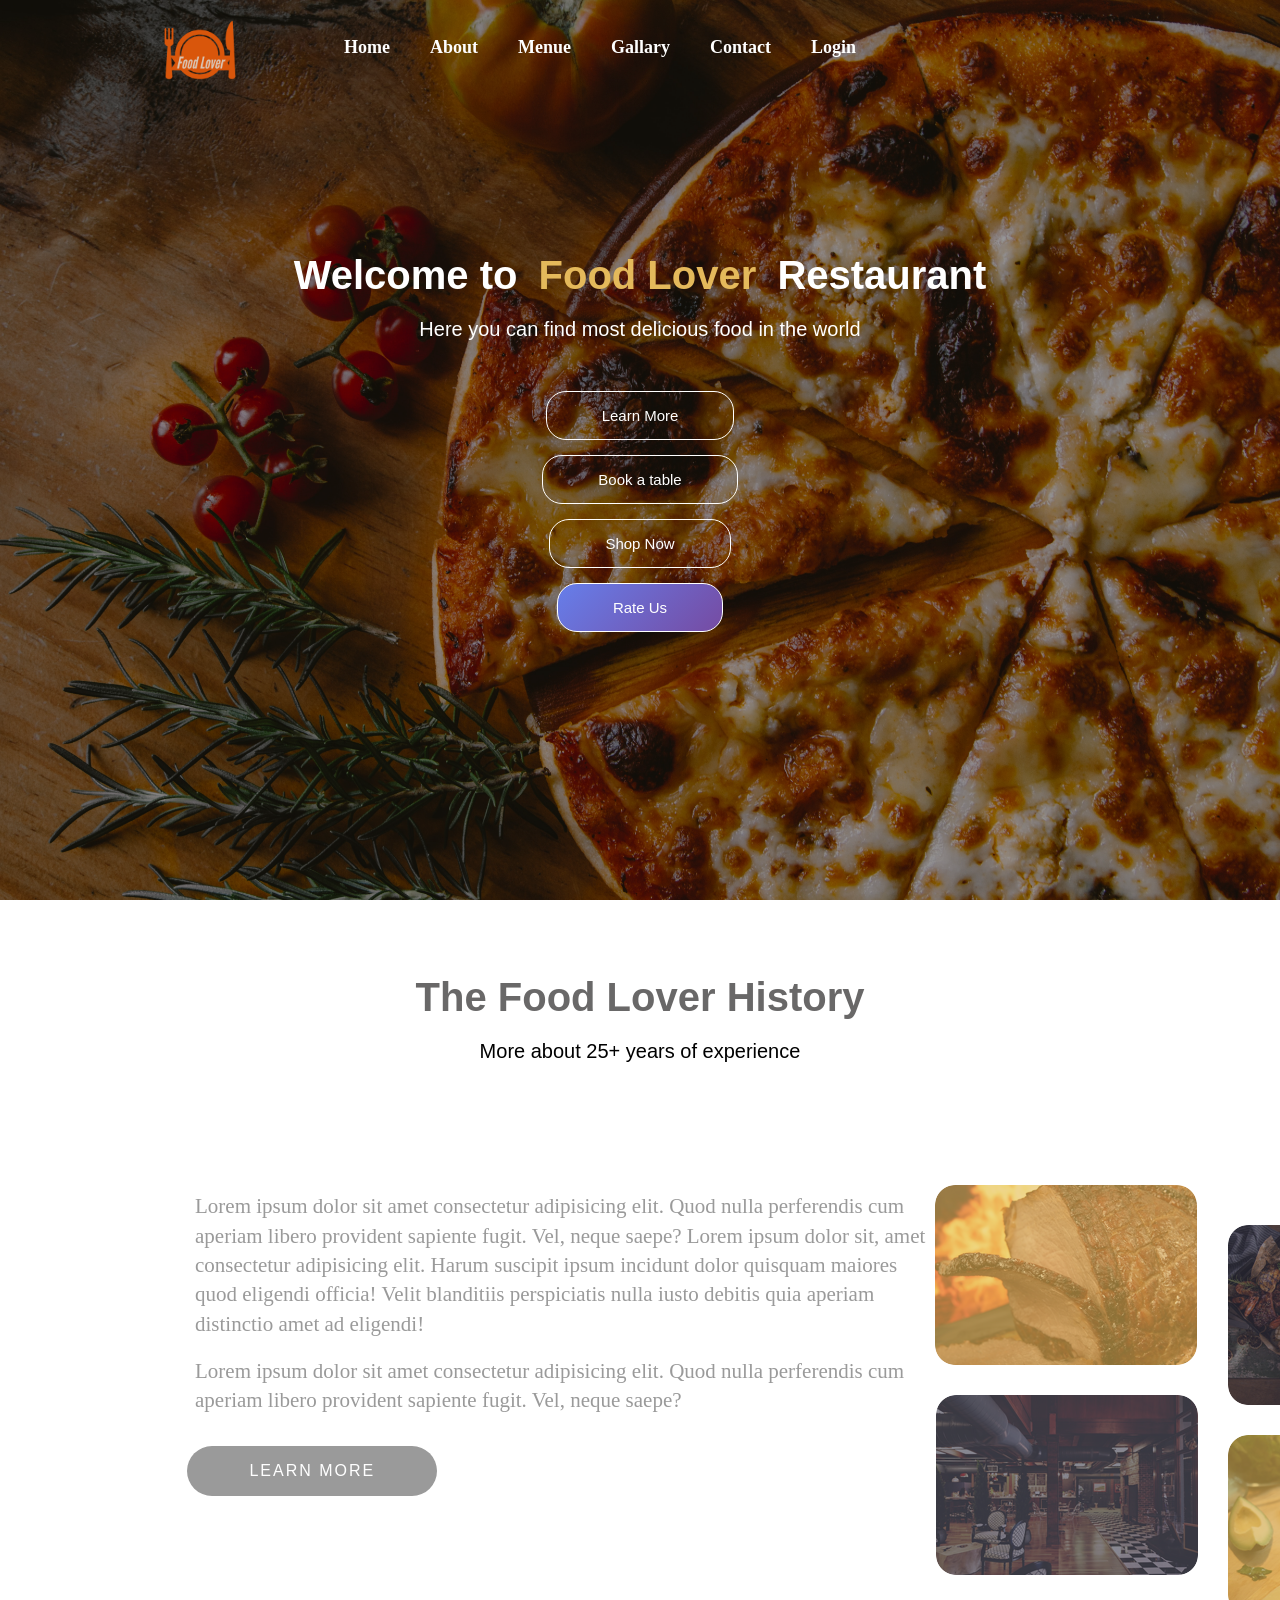
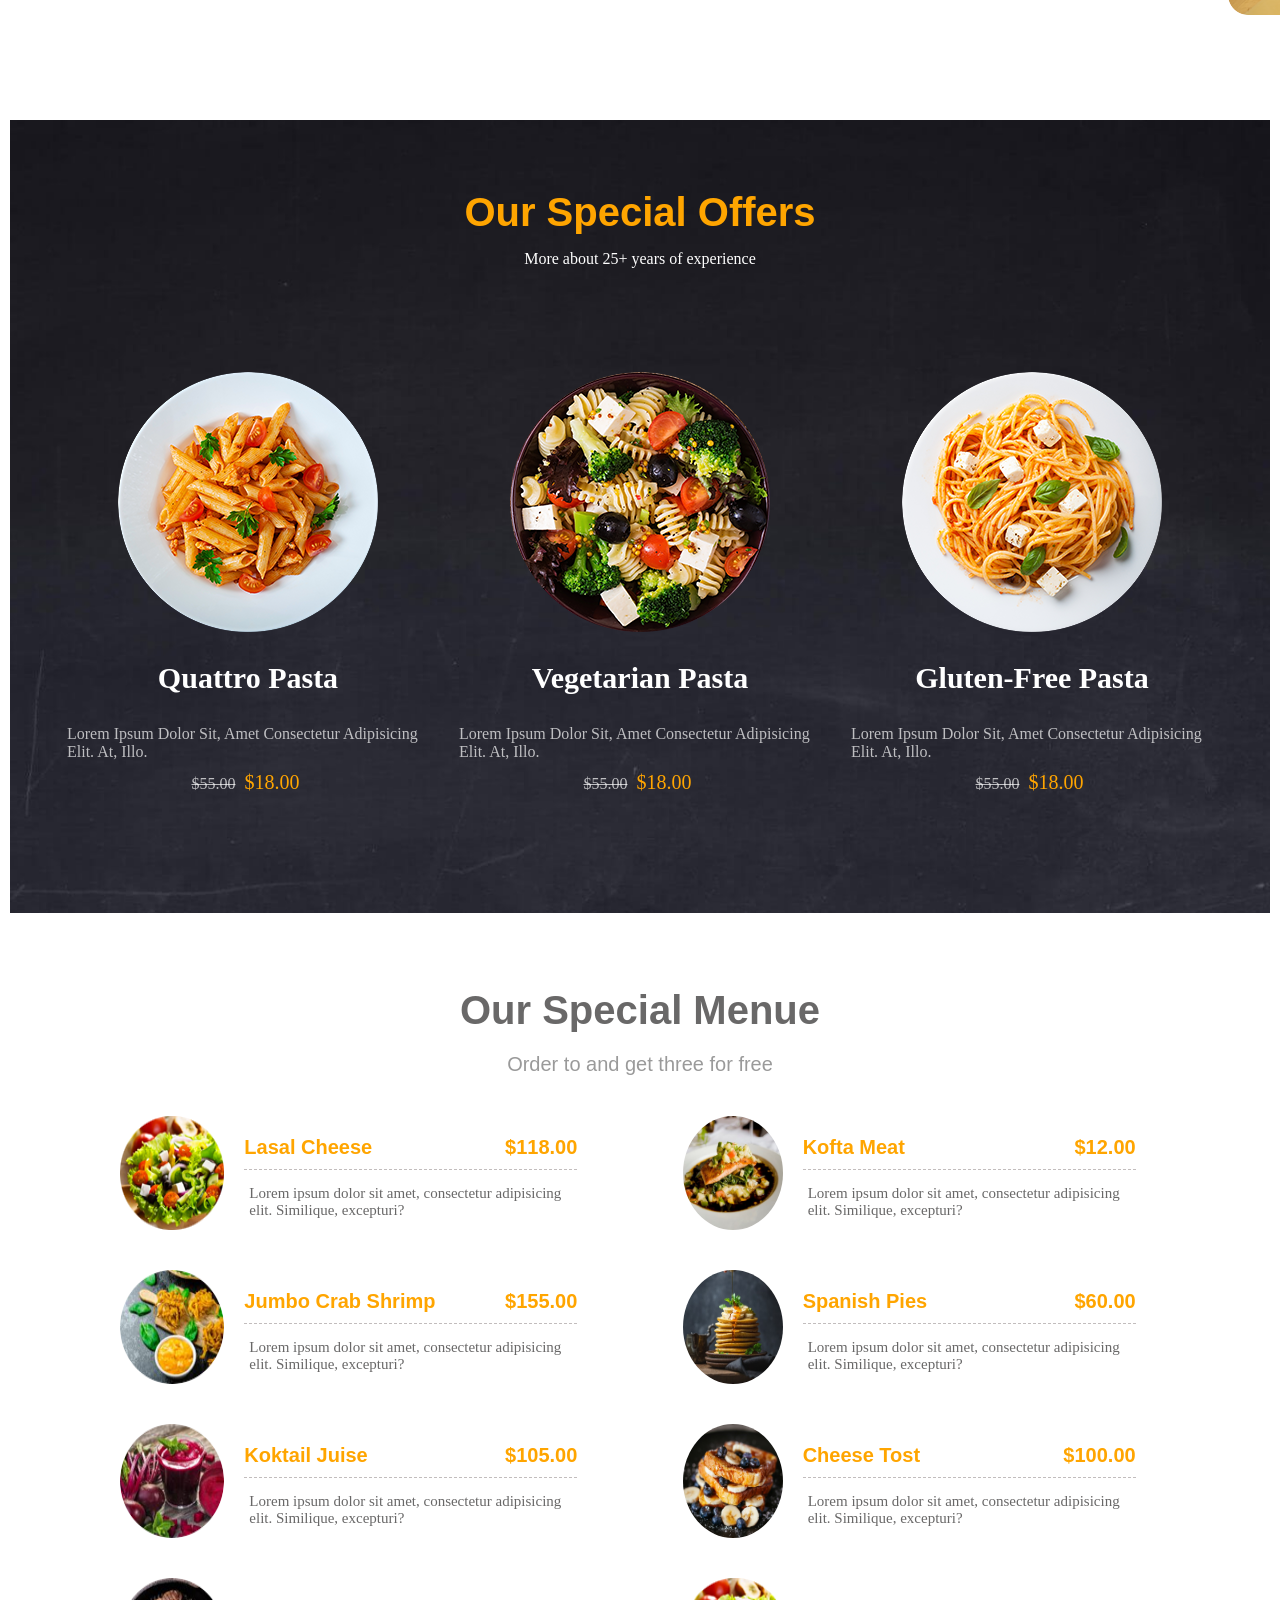
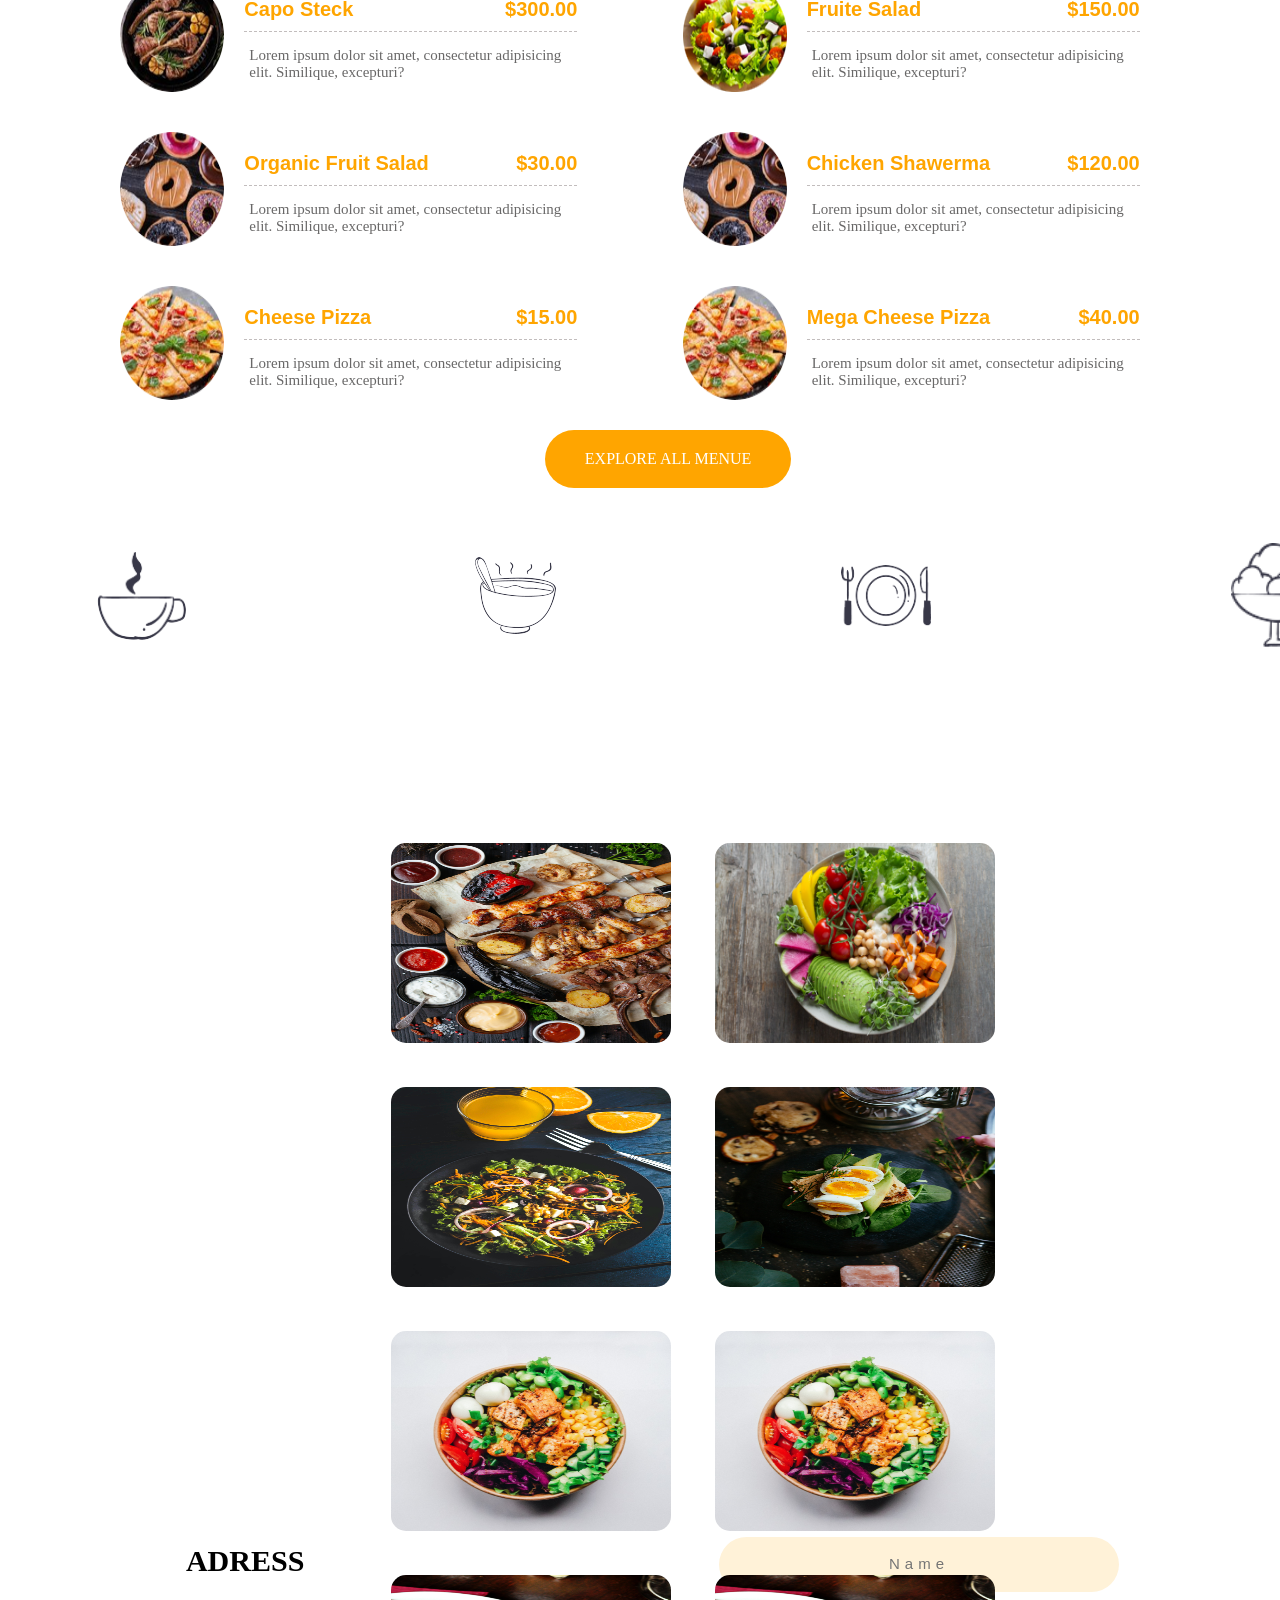
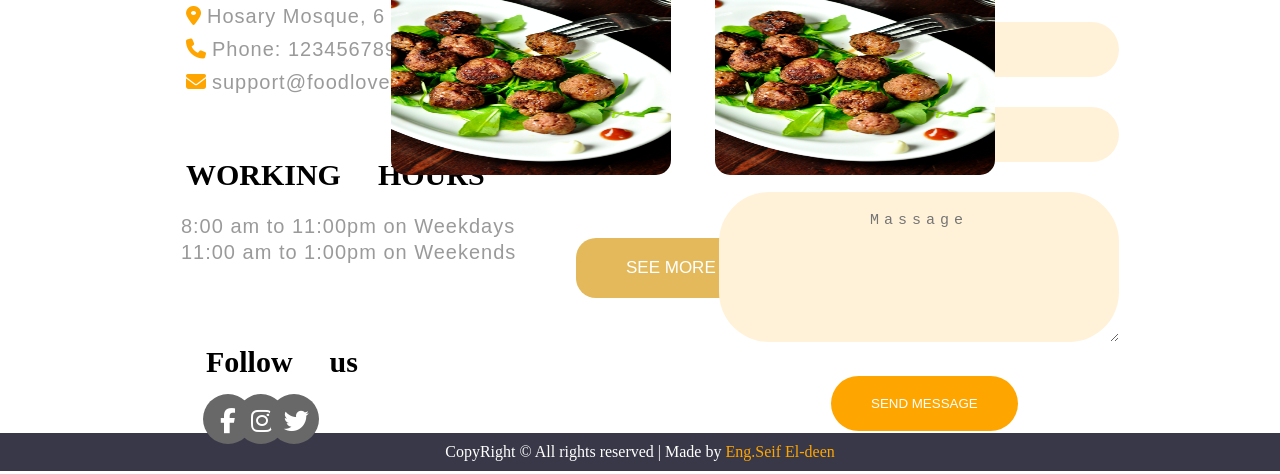
==== index.html @ 3139c22d "Add files via upload" ====
<!DOCTYPE html>
<html lang="en">

<head>
    <meta charset="UTF-8">
    <meta name="viewport" content="width=device-width, initial-scale=1.0">
    <title>Restaurant</title>
    <link rel="stylesheet" href="Css/Restaurant.css">
    <link rel="icon" href="img/restaurant logo.png">
    <link rel="stylesheet" href="https://cdnjs.cloudflare.com/ajax/libs/font-awesome/6.6.0/css/all.min.css">
</head>

<body>
    <!-- header start -->
    <header id="home">
        <div class="navbar">
            <img class="logo" src="img/logo.png" alt="">
            <div class="menu-toggle" id="menuToggle">
                <span></span>
                <span></span>
                <span></span>
            </div>
            <nav id="navMenu">
                <ul>
                    <li><a href="#home"> Home </a></li>
                    <li><a href="#about"> About </a></li>
                    <li><a href="#menue"> Menue </a></li>
                    <li><a href="#gallary"> Gallary </a></li>
                    <li><a href="#contact"> Contact </a></li>
                    <li><a href="login.html" id="loginLink">Login</a></li>
                    <li><a href="profile.html" id="profileLink" style="display: none;">Profile</a></li>
                    <li><a href="products.html" id="productsLink" style="display: none;">Products</a></li>
                    <li><a href="booking.html" id="bookingLink" style="display: none;">Booking</a></li>
                    <li><a href="#" id="logoutLink" style="display: none;">Logout</a></li>
                </ul>
            </nav>
            <div class="cart-icon-container">
                <a href="products.html#cart" class="cart-icon" id="cartLink" style="display: none;">
                    <i class="fa-solid fa-cart-shopping"></i>
                    <span class="cart-count" id="cartCount">0</span>
                </a>
            </div>
        </div>
        <div class="content">
            <h1>Welcome to <span>Food Lover </span>Restaurant</h1>
            <p>
                Here you can find most delicious food in the world
            </p>
            <a class="btn btn-prime" href="learn-more.html">Learn More</a>
            <a class="btn btn-prime" href="booking.html" style="margin-top: 15px;">Book a table</a>
            <a class="btn btn-prime" href="products.html" style="margin-top: 15px;">Shop Now</a>
            <a class="btn btn-prime rate-btn" href="learn-more.html#rate" style="margin-top: 15px;">Rate Us</a>
        </div>
    </header>
    <!-- header end -->
    <main>
        <!-- about start -->
        <section id="about">
            <div class="container">
                <div class="title">
                    <h2>The food lover history</h2>
                    <p>More about 25+ years of experience</p>
                </div>
                <!-- about end -->
                <div class="ab-content">
                    <div class="about-content">
                        <p>
                            Lorem ipsum dolor sit amet consectetur adipisicing elit.
                            Quod nulla perferendis cum aperiam libero provident
                            sapiente fugit. Vel, neque saepe?
                            Lorem ipsum dolor sit, amet consectetur adipisicing elit. Harum
                            suscipit ipsum incidunt dolor quisquam maiores quod eligendi officia!
                            Velit blanditiis perspiciatis nulla iusto debitis quia aperiam distinctio
                            amet ad eligendi!
                        </p>
                        <br>
                        <p>
                            Lorem ipsum dolor sit amet consectetur adipisicing elit.
                            Quod nulla perferendis cum aperiam libero provident
                            sapiente fugit. Vel, neque saepe?
                        </p>
                        <a href="learn-more.html">LEARN MORE</a>
                    </div>
                    <img src="img/about_img.png" alt="">
                </div>
            </div>
        </section>
        <!-- about end -->
        <!-- offer start -->
        <section id="offer">
            <div class="container">
                <div class="title">
                    <h2>Our special offers</h2>
                    <p>More about 25+ years of experience</p>
                </div>
                <div class="offers">
                    <div class="card">
                        <div class="offer">
                            <img src="img/offer1.png" alt="">
                        </div>
                        <h3>Quattro pasta</h3>
                        <p>Lorem ipsum dolor sit, amet consectetur
                            adipisicing elit. At, illo.
                        </p>
                        <p><del>$55.00</del> <span class="off-price">$18.00</span></p>
                    </div>

                    <div class="card">
                        <div class="offer">
                            <img src="img/offer2.png" alt="">
                        </div>
                        <h3>Vegetarian pasta</h3>
                        <p>Lorem ipsum dolor sit, amet consectetur
                            adipisicing elit. At, illo.
                        </p>
                        <p><del>$55.00</del> <span class="off-price">$18.00</span></p>
                    </div>
                    <div class="card">
                        <div class="offer">
                            <img src="img/offer3.png" alt="">
                        </div>
                        <h3>Gluten-free pasta</h3>
                        <p>Lorem ipsum dolor sit, amet consectetur
                            adipisicing elit. At, illo.
                        </p>
                        <p><del>$55.00</del> <span class="off-price">$18.00</span></p>
                    </div>
                </div>
            </div>
        </section>
        <!-- offer end -->
        <!-- menue start  -->
        <section id="menue">
            <div class="container">
                <div class="title">
                    <h2>Our special menue</h2>
                    <p>Order to and get three for free</p>
                </div>
                <div class="items">
                    <div class="r-items">
                        <div class="item">
                            <img src="img/food1.png" alt="">
                            <div>
                                <h3>Lasal cheese <span>$118.00</span></h3>
                                <p>Lorem ipsum dolor sit amet, consectetur
                                    adipisicing elit. Similique, excepturi?
                                </p>
                            </div>
                        </div>
                        <div class="item">
                            <img src="img/food2.png" alt="">
                            <div>
                                <h3>Jumbo crab shrimp <span>$155.00</span></h3>
                                <p>Lorem ipsum dolor sit amet, consectetur
                                    adipisicing elit. Similique, excepturi?
                                </p>
                            </div>
                        </div>
                        <div class="item">
                            <img src="img/food3.png" alt="">
                            <div>
                                <h3>Koktail juise <span>$105.00</span></h3>
                                <p>Lorem ipsum dolor sit amet, consectetur
                                    adipisicing elit. Similique, excepturi?
                                </p>
                            </div>
                        </div>
                        <div class="item">
                            <img src="img/food4.png" alt="">
                            <div>
                                <h3>Capo Steck <span>$300.00</span></h3>
                                <p>Lorem ipsum dolor sit amet, consectetur
                                    adipisicing elit. Similique, excepturi?
                                </p>
                            </div>
                        </div>
                        <div class="item">
                            <img src="img/food5.png" alt="">
                            <div>
                                <h3>Organic fruit salad <span>$30.00</span></h3>
                                <p>Lorem ipsum dolor sit amet, consectetur
                                    adipisicing elit. Similique, excepturi?
                                </p>
                            </div>
                        </div>
                        <div class="item">
                            <img src="img/food6.png" alt="">
                            <div>
                                <h3>Cheese pizza <span>$15.00</span></h3>
                                <p>Lorem ipsum dolor sit amet, consectetur
                                    adipisicing elit. Similique, excepturi?
                                </p>
                            </div>
                        </div>
                    </div>
                    <div class="l-items">
                        <div class="item">
                            <img src="img/food7.jpeg" alt="" style="width: 100px; border-radius: 100%;">
                            <div>
                                <h3>Kofta Meat <span>$12.00</span></h3>
                                <p>Lorem ipsum dolor sit amet, consectetur
                                    adipisicing elit. Similique, excepturi?
                                </p>
                            </div>
                        </div>
                        <div class="item">
                            <img src="img/food8.jpeg" alt="" style="width: 100px; border-radius: 100%;">
                            <div>
                                <h3>Spanish pies <span>$60.00</span></h3>
                                <p>Lorem ipsum dolor sit amet, consectetur
                                    adipisicing elit. Similique, excepturi?
                                </p>
                            </div>
                        </div>
                        <div class="item">
                            <img src="img/food9.jpeg" alt="" style="width: 100px; border-radius: 100%;">
                            <div>
                                <h3>Cheese tost <span>$100.00</span></h3>
                                <p>Lorem ipsum dolor sit amet, consectetur
                                    adipisicing elit. Similique, excepturi?
                                </p>
                            </div>
                        </div>
                        <div class="item">
                            <img src="img/food1.png" alt="">
                            <div>
                                <h3>Fruite salad <span>$150.00</span></h3>
                                <p>Lorem ipsum dolor sit amet, consectetur
                                    adipisicing elit. Similique, excepturi?
                                </p>
                            </div>
                        </div>
                        <div class="item">
                            <img src="img/food5.png" alt="">
                            <div>
                                <h3>Chicken shawerma <span>$120.00</span></h3>
                                <p>Lorem ipsum dolor sit amet, consectetur
                                    adipisicing elit. Similique, excepturi?
                                </p>
                            </div>
                        </div>
                        <div class="item">
                            <img src="img/food6.png" alt="">
                            <div>
                                <h3>Mega Cheese pizza <span>$40.00</span></h3>
                                <p>Lorem ipsum dolor sit amet, consectetur
                                    adipisicing elit. Similique, excepturi?
                                </p>
                            </div>
                        </div>
                    </div>
                </div>
                <a href="#">EXPLORE ALL MENUE</a>
            </div>
        </section>
        <!-- menue end  -->
        <!-- day time start  -->
        <section id="day-time">
            <div class="contain">
                <div class="items">
                    <div class="item">
                        <img src="img/breckfastIcon.png" alt="">
                        <div class="title">
                            <h3>Breakfast</h3>
                            <p>4:00 am to 7:00 pm</p>
                        </div>
                    </div>
                    <div class="item">
                        <img src="img/lunchIcon.png" alt="">
                        <div class="title">
                            <h3>Lunch</h3>
                            <p>8:00 am to 10:00 pm</p>
                        </div>
                    </div>
                    <div class="item">
                        <img src="img/dinnerIcon.png" alt="">
                        <div class="title">
                            <h3>Dinner</h3>
                            <p>9:00 pm to 1:00 am</p>
                        </div>
                    </div>
                    <div class="item">
                        <img src="img/dessertIcon.png" alt="">
                        <div class="title">
                            <h3>Dessert</h3>
                            <p>All day</p>
                        </div>
                    </div>
                </div>
            </div>
        </section>
        <!-- day time end  -->
        <!-- Gallary start -->
        <section id="gallary">
            <div class="g-content">
                <div class="title">
                    <h2>Our food gallary</h2>
                </div>
                <div class="g-imgs">
                    <img src="img/gallery1.jpeg" alt="">
                    <img src="img/gallery2.jpeg" alt="">
                    <img src="img/gallery3.jpeg" alt="">
                    <img src="img/gallery4.jpeg" alt="">
                    <img src="img/gallery5.jpeg" alt="">
                    <img src="img/gallery5.jpeg" alt="">
                    <img src="img/gallery6.jpeg" alt="">
                    <img src="img/gallery6.jpeg" alt="">
                </div>
            </div>
            <button>SEE MORE</button>
        </section>
        <!-- Gallary end -->
        <!-- contact start  -->
        <section id="contact">
            <div class="con-content">
                <div class="r-inf">
                    <div class="address">
                        <h2>ADRESS</h2>
                        <p><i class="fa-solid fa-location-dot"></i>Hosary Mosque, 6 October, Egypt </p>
                        <p><i class="fa-solid fa-phone"></i>Phone: 123456789</p>
                        <p><i class="fa-solid fa-envelope"></i>support@foodlover.com</p>
                    </div>
                    <div class="working-hou">
                        <h2>WORKING HOURS</h2>
                        <P>8:00 am to 11:00pm on Weekdays</P>
                        <P>11:00 am to 1:00pm on Weekends</P>
                    </div>
                    <div class="follow">
                        <!-- links -->
                        <div class="fol-us">
                            <h2>Follow us</h2>
                        </div>
                        <div class="move-lin">
                            <a href="#"><i class="fa-brands fa-facebook-f"></i></a>
                            <a href="#"><i class="fa-brands fa-instagram"></i></a>
                            <a href="#"><i class="fa-brands fa-twitter"></i></a>
                        </div>
                    </div>
                </div>
                <div class="l-inf">
                    <form action="">
                        <div class="name">
                            <input type="text" name="" id="name" placeholder="Name">
                        </div>
                        <div class="adress">
                            <input type="text" name="" id="adress" placeholder="Adress">
                        </div>
                        <div class="supj">
                            <input type="text" name="" id="supj" placeholder="Subject">
                        </div>
                        <div class="message">
                            <textarea name="" id="message" placeholder="Massage" style="height: 150px;"></textarea>
                        </div>
                        <div class="btn">
                            <button>SEND MESSAGE</button>
                        </div>
                    </form>
                </div>
            </div>
        </section>
        <!-- contact end  -->
    </main>
    <!-- footer  -->
    <footer>
        <p>CopyRight &copy; All rights reserved | Made by
            <a href="#">Eng.Seif El-deen</a>
        </p>
    </footer>
    <script src="js/app.js"></script>
    <script>
        // Update auth links based on login status
        document.addEventListener('DOMContentLoaded', function() {
            const currentUser = getCurrentUser();
            const loginLink = document.getElementById('loginLink');
            const profileLink = document.getElementById('profileLink');
            const productsLink = document.getElementById('productsLink');
            const bookingLink = document.getElementById('bookingLink');
            const logoutLink = document.getElementById('logoutLink');
            const cartLink = document.getElementById('cartLink');

            if (currentUser) {
                if (loginLink) loginLink.style.display = 'none';
                if (profileLink) profileLink.style.display = 'block';
                if (productsLink) productsLink.style.display = 'block';
                if (bookingLink) bookingLink.style.display = 'block';
                if (logoutLink) {
                    logoutLink.style.display = 'block';
                    logoutLink.addEventListener('click', function(e) {
                        e.preventDefault();
                        logout();
                    });
                }
                if (cartLink) cartLink.style.display = 'block';
            } else {
                if (loginLink) loginLink.style.display = 'block';
                if (profileLink) profileLink.style.display = 'none';
                if (productsLink) productsLink.style.display = 'none';
                if (bookingLink) bookingLink.style.display = 'none';
                if (logoutLink) logoutLink.style.display = 'none';
                if (cartLink) cartLink.style.display = 'none';
            }
        });
    </script>
</body>

</html>
---- Css/Restaurant.css ----
* {
    padding: 0;
    margin: 0;
    box-sizing: border-box;
}

html {
    scroll-behavior: smooth;
}

/* header  */

header {
    height: 100vh;
    position: relative;
    background-image: url(../img/home_bg.jpeg);
    background-position: center center;
    background-size: cover;
    background-repeat: no-repeat;
}

header * {
    z-index: 2;
}

header::before {
    content: "";
    position: absolute;
    top: 0;
    left: 0;
    height: 100%;
    width: 100%;
    background-color: black;
    opacity: 0.4;
}

header .navbar img {
    width: 100px;
    transition: 1s;
    animation: animate 2s ease-in-out;
    animation-direction: alternate;
    cursor: pointer;
}

@keyframes animate {
    50% {
        transform: scale(2) rotateY(360deg);
    }

    100% {
        transform: scale(1) rotate(0deg);
    }
}

header .navbar {
    display: flex;
    justify-content: space-between;
    align-items: center;
    /* padding: 15px 10px; */
}

ul {
    list-style: none;
}

header .navbar ul li a {
    text-decoration: none;
    padding-bottom: 5px;
    font-weight: 600;
    color: white;
}

.navbar {
    /* background-color: red; */
    margin: 0px 150px;
}

header .navbar {
    position: relative;
}

header .navbar ul {
    display: flex;
    align-items: center;
}

header .navbar ul li {
    justify-content: space-between;
    padding: 10px 20px;
    font-size: 18px;
    position: relative;
    transition: all 0.3s ease;
}

header .navbar ul li a {
    position: relative;
    display: inline-block;
    transition: all 0.3s ease;
}

header .navbar ul li a::after {
    content: '';
    position: absolute;
    bottom: -5px;
    left: 0;
    width: 0;
    height: 2px;
    background-color: orange;
    transition: width 0.3s ease;
}

header .navbar ul li:hover a::after {
    width: 100%;
}

header .navbar ul li:hover {
    border-bottom: none;
}

header .navbar ul li a.active {
    color: orange;
}

header .navbar ul li a.active::after {
    width: 100%;
}

.cart-icon-container {
    position: relative;
    margin-right: 20px;
}

.cart-icon {
    position: relative;
    color: white;
    font-size: 24px;
    text-decoration: none;
    display: flex;
    align-items: center;
    justify-content: center;
}

.cart-count {
    position: absolute;
    top: -8px;
    right: -8px;
    background: orange;
    color: white;
    border-radius: 50%;
    width: 20px;
    height: 20px;
    display: flex;
    align-items: center;
    justify-content: center;
    font-size: 12px;
    font-weight: bold;
}

.content {
    font-family: sans-serif;
    display: flex;
    flex-direction: column;
    justify-content: center;
    align-items: center;
    height: 75vh;
    position: relative;
    /* background-color: green; */
}

.banner-text {
    position: absolute;
    top: 20%;
    left: 50%;
    transform: translateX(-50%);
    z-index: 10;
    text-align: center;
    width: 100%;
}

.banner-text h1 {
    font-size: 48px;
    color: white;
    text-shadow: 2px 2px 8px rgba(0, 0, 0, 0.7);
    font-weight: bold;
    margin: 0;
    animation: fadeInDown 1s ease;
}

@keyframes fadeInDown {
    from {
        opacity: 0;
        transform: translate(-50%, -20px);
    }
    to {
        opacity: 1;
        transform: translate(-50%, 0);
    }
}

.rate-btn {
    background: linear-gradient(135deg, #667eea 0%, #764ba2 100%) !important;
}

.rate-btn-banner {
    background: linear-gradient(135deg, #667eea 0%, #764ba2 100%) !important;
    display: inline-flex;
    align-items: center;
    gap: 10px;
    margin-top: 0;
}

.rate-btn-banner i {
    font-size: 18px;
}

.content * {
    padding: 10px;
}

.content h1 {
    font-size: 40px;
    color: white;
}

.content p {
    font-size: 20px;
    color: white;
}

.content a {
    margin-top: 40px;
    text-decoration: none;
    font-size: 15px;
    font-family: Arial, Helvetica, sans-serif;
    padding: 15px 55px;
    color: white;
    border: 1px white solid;
    border-radius: 20px;
    transition: 0.5s;
}

.content a:hover {
    background-color: orange;
    border: none;
    font-weight: 200;
    letter-spacing: 5px;
}

.content span {
    color: #e4b95b;
}

/* about */

main #about {
    height: 80vh;
}

main #about,
main #menue,
main #day-time {
    margin: 50px 20px;
    padding: 25px;
    /* background-color: red; */
}

main #about .container .title {
    display: flex;
    flex-direction: column;
    justify-content: center;
    align-items: center;
}

main #about .container .title h2,
main #menue .container .title h2 {
    font-size: 40px;
    font-family: Arial, Helvetica, sans-serif;
    margin-bottom: 20px;
    text-transform: capitalize;
    color: #696868;
}

main #about .container .title p,
main #menue .container .title p {
    font-size: 20px;
    font-family: sans-serif;
    margin-bottom: 10px;
}

main #about .ab-content p {
    line-height: 1.4;
    color: #9a9a9a;
}

main #about .ab-content {
    display: flex;
    justify-content: space-between;
    align-items: center;
    height: 100%;
}

main #about .about-content p {
    font-size: 21px;
    margin-left: 150px;
    width: 740px;
}

main #about .ab-content img {
    margin-top: 7rem;
    margin-right: 10%;
}

main #about .ab-content a {
    display: inline-block;
    margin-left: 16%;
    margin-top: 30px;
    padding: 16px 62px;
    /* border: 1px red solid; */
    border-radius: 50px;
    text-decoration: none;
    background-color: #9a9a9a;
    color: white;
    font-family: Arial, Helvetica, sans-serif;
    transition: 0.5s;
    letter-spacing: 2px;

}

main #about .ab-content a:hover {
    background-color: #e4b95b;
    transform: scale(1.1);
    /* color: black; */
}

/* menue  */

main #offer {
    margin: 10px;
    padding: 10px;
    /* height: 80vh; */
    /* background-color: red; */
    background-image: url(../img/offer-background.jpg);
    background-position: center center;
    background-size: cover;
    background-repeat: no-repeat;
}

main .container .title {
    display: flex;
    flex-direction: column;
    justify-content: center;
    align-items: center;
}

main #offer h2 {
    font-size: 40px;
    font-family: sans-serif;
    margin: 60px 0px 15px;
    color: orange;
    text-transform: capitalize;
}

main #offer .container .title p {
    color: white;
}

main #offer .container .offers {
    margin: 4em 2em;
    display: flex;
    justify-content: center;
    align-items: center;
}

main #offer .container .offers .card {
    display: flex;
    flex-direction: column;
    justify-content: center;
    align-items: center;
    margin: 30px 0px;
    padding: 10px;
}

main #offer .container .offers .card h3 {
    font-size: 30px;
    color: white;
    padding: 15px;
    margin: 10px 0px 10px;
    text-transform: capitalize;
}

main #offer .container .offers .card p {
    color: rgba(255, 255, 255, 0.699);
    padding: 5px;
    font-weight: 100;
    text-transform: capitalize;
    /* width: 450px; */
}

main #offer .container .offers .card p span {
    color: orange;
    font-weight: 500;
    padding: 5px;
    font-size: 20px;
}

main #offer .container .offers .card img {
    transition: 0.8s ease-in-out;
    cursor: pointer;
}

main #offer .container .offers .card .offer:hover img {
    transform: rotateY(360deg) scale(1.2);

}

main #offer .container .offers .card:hover h3 {
    color: orange;
}

/* menue  */

main #menue {
    height: 120vh;
}

main #menue .container .title p {
    color: #9a9a9a;
}

main #menue .container .items {
    display: flex;
    justify-content: space-evenly;
    align-items: center;
}

main #menue .container .items .item {
    display: flex;
    padding: 10px;
    margin: 20px 0px;
}

main #menue .container .items .item div {
    padding: 10px;
    margin: 10px;
}

main #menue .container .items .item div h3 {
    display: flex;
    justify-content: space-between;
    font-size: 20px;
    text-transform: capitalize;
    font-family: sans-serif;
    color: orange;
    border-bottom: 1px #c2bdbd dashed;
    padding: 0px 0px 10px;
}

main #menue .container .items .item div p {
    color: #696868;
    font-weight: 300;
    font-size: 15px;
    padding: 5px;
    margin: 10px 0px;
    width: 333px;
    height: 20px;
}

main #menue .container a,
main #contact .con-content .l-inf button {
    display: inline-block;
    margin-left: 42%;
    padding: 20px 40px;
    border-radius: 50px;
    background-color: orange;
    color: white;
    border: none;
    transition: 0.6s;
    text-decoration: none;
}

main #menue .container a:hover,
main #gallary button:hover {
    background-color: transparent;
    border: 1px orange solid;
    color: orange;
}

/* day time  */

main #day-time {
    height: 20vh;
    background: url(../img/daytime_bg.jpeg) center center/cover fixed;
    margin-bottom: 0px;
    margin-left: 0px;
    margin-right: 0px;

}

main .contain .items {
    display: flex;
    justify-content: center;
    align-items: center;
    padding: 0px 30px;
    /* margin: 30px; */
}

main .contain .items .item img {
    width: 100px;
    padding: 5px;
    margin: 0px 30px;
}

main .contain .items .item {
    display: flex;
    flex-direction: row-reverse;
    justify-content: center;
    align-items: center;
    padding: 10px 30px;
    margin: 10px 30px;
}

main .contain .items .item h3 {
    color: white;
    font-size: 30px;
    /* padding: 10px; */
    margin: 10px 0px;
    font-family: sans-serif;
}


main .contain .items .item .title {
    display: flex;
    flex-direction: column;
    justify-content: center;
    align-items: center;
}

main .contain .items .item .title p {
    color: white;
    font-size: 18px;
}

/* gallary  */

main #gallary {
    height: 80vh;
    background: url(../img/offer-background.jpg) center center/cover fixed;
}

main #gallary .g-content .g-imgs {
    padding: 30px;
    margin: 30px;
    width: 100%;
}

main #gallary .g-content {
    display: flex;
    /* flex-direction: column; */
    /* justify-content: center; */
    align-items: center;
    padding-bottom: 0;
}

main #gallary .g-content .g-imgs img {
    width: 280px;
    height: 200px;
    border-radius: 15px;
    margin: 20px;
    columns: 1;
    animation: animation-1 3s ease-in-out infinite;
    animation-direction: alternate;
}

main #gallary .g-content .title h2 {
    padding: 20px;
    margin: 40px;
    color: white;
    font-size: 40px;
    font-family: 'Franklin Gothic Medium', 'Arial Narrow', Arial, sans-serif;
    text-align: center;
    /* letter-spacing: 10px; */
    text-transform: capitalize;
    animation: animation 3s ease-in-out infinite;
    animation-direction: alternate;
}

@keyframes animation {
    0% {
        letter-spacing: 0px;
        transform: scale(1);
        color: orange;
    }

    50% {
        color: yellow;
    }

    to {
        letter-spacing: 15px;
        transform: scale(1.3);
        color: #e4b95b;
    }
}

@keyframes animation-1 {
    from {
        opacity: 0.2;
    }

    to {
        opacity: 1;
    }
}

main .g-content {
    padding: 10vh 0px;
}

main #gallary button {
    padding: 20px 50px;
    border: none;
    font-size: 17px;
    background-color: #e4b95b;
    margin: -50px 0px 0px 45%;
    border-radius: 20px;
    color: white;
    font-family: 'Segoe UI', Tahoma, Geneva, Verdana, sans-serif;
    transition: 0.7s ease-out;
    cursor: pointer;
}

/* contact  */

main #contact {
    height: 60vh;
}

main #contact .con-content {
    margin: 100px 0px;
    display: flex;
    justify-content: space-evenly;
    align-items: center;
}

main #contact .con-content .address h2,
main #contact .con-content .working-hou h2,
main #contact .con-content .fol-us h2 {
    font-size: 30px;
    font-family: emoji;
    padding: 20px;
    margin: 10px 0px 0px 5px;
}

main #contact .con-content .address p,
main #contact .con-content .working-hou p {
    font-size: 20px;
    font-weight: 300;
    font-family: Arial, Helvetica, sans-serif;
    letter-spacing: 1px;
    padding: 3px 0px 0px 20px;
    color: #9a9a9a;
}

main #contact .con-content .follow a {
    margin: 0px 10px;
}

main #contact .con-content .follow a:hover i {
    background-color: orange;
    color: #696868;
}

main #contact .con-content .follow a i {
    color: white;
    font-size: 25px;
    text-align: center;
    /* align-items: center; */
    padding: 15px;
    background-color: #696868;
    border-radius: 50px;
    width: 50px;
    height: 50px;
    transition: 0.3s;
    margin: -38px -20px 0px -21px;
    transition: 0.4s;
}

main #contact .con-content .follow a i:hover {
    transform: scale(1.3);
}

main #contact .con-content .follow .move-lin {
    margin: -13px 0px 0px 43px;
}

main #contact .con-content .r-inf div,
main #contact .con-content .l-inf div {
    padding: 10px;
    margin: 10px;
}

main #contact .con-content .l-inf div input,
main #contact .con-content .l-inf div textarea {
    width: 400px;
    padding: 20px;
    background-color: rgb(255, 242, 216);
    border: none;
    border-radius: 50px;
    outline: none;
    transition: 0.5s;
}

main #contact .con-content .l-inf div input::placeholder,
main #contact .con-content .l-inf div textarea::placeholder {
    text-align: center;
    font-size: 15px;
    letter-spacing: 5px;
}

main #contact .con-content .l-inf div input:focus {
    background-color: transparent;
    border: 1px orange solid;
}

main #contact .con-content .l-inf button {
    margin-left: 28%;
}


main #contact .con-content .l-inf button:hover {
    transform: scale(1.3);
    border-color: transparent;
    background-color: transparent;
    border-bottom: 2px orange solid;
    color: orange;
    cursor: pointer;
}

main #contact .con-content .address i {
    padding: 5px;
    color: orange
}

footer {
    background-color: #383848;
    text-align: center;
    padding: 10px;
    color: white;
}

footer a {
    text-decoration: none;
    color: orange;
}

/* Hamburger Menu */
.menu-toggle {
    display: none;
    flex-direction: column;
    cursor: pointer;
    padding: 5px;
    z-index: 1000;
}

.menu-toggle span {
    width: 25px;
    height: 3px;
    background-color: white;
    margin: 3px 0;
    transition: 0.3s;
    border-radius: 3px;
}

.menu-toggle.active span:nth-child(1) {
    transform: rotate(-45deg) translate(-5px, 6px);
}

.menu-toggle.active span:nth-child(2) {
    opacity: 0;
}

.menu-toggle.active span:nth-child(3) {
    transform: rotate(45deg) translate(-5px, -6px);
}

/* Responsive Design */

/* Tablet and below (1024px and below) */
@media (max-width: 1024px) {
    .navbar {
        margin: 0px 50px;
    }

    main #about .about-content p {
        margin-left: 50px;
        width: 90%;
    }

    main #about .ab-content img {
        margin-right: 5%;
        width: 300px;
    }

    main #menue .container .items {
        flex-direction: column;
    }

    main #menue .container .items .r-items,
    main #menue .container .items .l-items {
        width: 100%;
    }

    main #menue .container a {
        margin-left: 35%;
    }

    main #contact .con-content {
        flex-direction: column;
        gap: 40px;
    }

    main #contact .con-content .l-inf div input,
    main #contact .con-content .l-inf div textarea {
        width: 100%;
        max-width: 500px;
    }

    main #contact .con-content .l-inf button {
        margin-left: 20%;
    }
}

/* Tablet (768px to 1024px) */
@media (max-width: 1024px) and (min-width: 768px) {
    header .navbar ul li {
        padding: 10px 15px;
        font-size: 16px;
    }

    .content h1 {
        font-size: 35px;
    }

    .content p {
        font-size: 18px;
    }

    main #about .ab-content {
        flex-direction: column;
        align-items: center;
        gap: 30px;
    }

    main #about .ab-content img {
        margin-top: 0;
        margin-right: 0;
    }

    main #about .about-content p {
        margin-left: 0;
        width: 90%;
        text-align: center;
    }

    main #about .ab-content a {
        margin-left: 0;
        display: block;
        text-align: center;
        width: fit-content;
        margin: 30px auto;
    }

    main #offer .container .offers {
        flex-wrap: wrap;
    }

    main #gallary .g-content .g-imgs {
        display: grid;
        grid-template-columns: repeat(3, 1fr);
        gap: 15px;
    }

    main #gallary .g-content .g-imgs img {
        width: 100%;
        height: auto;
        margin: 0;
    }

    main #gallary button {
        margin-left: 40%;
    }
}

/* Mobile (768px and below) */
@media (max-width: 768px) {
    /* Header and Navbar */
    .navbar {
        margin: 0px 20px;
        padding: 10px 0;
    }

    .menu-toggle {
        display: flex;
    }

    header .navbar nav {
        position: fixed;
        top: 0;
        right: -100%;
        width: 70%;
        height: 100vh;
        background-color: rgba(0, 0, 0, 0.95);
        transition: right 0.3s ease;
        z-index: 999;
        padding-top: 80px;
    }

    header .navbar nav.active {
        right: 0;
    }

    header .navbar ul {
        flex-direction: column;
        align-items: center;
        gap: 20px;
    }

    header .navbar ul li {
        padding: 15px 0;
        width: 100%;
        text-align: center;
    }

    header .navbar ul li:hover {
        border-bottom: none;
        background-color: rgba(255, 165, 0, 0.2);
    }

    header .navbar ul li a::after {
        display: none;
    }

    header .navbar img {
        width: 80px;
    }

    /* Header Content */
    header {
        background-size: cover;
        height: 100vh;
    }

    .content {
        padding: 20px;
        text-align: center;
    }

    .content h1 {
        font-size: 28px;
        line-height: 1.3;
    }

    .content p {
        font-size: 16px;
    }

    .content a {
        padding: 12px 40px;
        font-size: 14px;
    }

    /* About Section */
    main #about {
        height: auto;
        padding: 40px 20px;
    }

    main #about .container .title h2,
    main #menue .container .title h2 {
        font-size: 30px;
        text-align: center;
    }

    main #about .container .title p,
    main #menue .container .title p {
        font-size: 16px;
        text-align: center;
    }

    main #about .ab-content {
        flex-direction: column;
        align-items: center;
        gap: 30px;
    }

    main #about .ab-content img {
        width: 100%;
        max-width: 400px;
        margin-top: 0;
        margin-right: 0;
    }

    main #about .about-content p {
        margin-left: 0;
        width: 100%;
        font-size: 16px;
        text-align: center;
    }

    main #about .ab-content a {
        margin-left: 0;
        display: block;
        text-align: center;
        width: fit-content;
        margin: 30px auto;
        padding: 14px 50px;
    }

    /* Offer Section */
    main #offer {
        padding: 40px 20px;
    }

    main #offer h2 {
        font-size: 30px;
    }

    main #offer .container .offers {
        flex-direction: column;
        margin: 2em 0;
    }

    main #offer .container .offers .card {
        width: 100%;
        max-width: 300px;
    }

    main #offer .container .offers .card img {
        width: 100%;
        max-width: 200px;
    }

    main #offer .container .offers .card h3 {
        font-size: 24px;
    }

    /* Menu Section */
    main #menue {
        height: auto;
        padding: 40px 20px;
    }

    main #menue .container .items {
        flex-direction: column;
        gap: 20px;
    }

    main #menue .container .items .r-items,
    main #menue .container .items .l-items {
        width: 100%;
    }

    main #menue .container .items .item {
        flex-direction: column;
        align-items: center;
        text-align: center;
        padding: 15px;
    }

    main #menue .container .items .item img {
        width: 120px;
        height: 120px;
        object-fit: cover;
        margin-bottom: 15px;
    }

    main #menue .container .items .item div {
        width: 100%;
    }

    main #menue .container .items .item div h3 {
        justify-content: center;
        font-size: 18px;
        padding: 10px 0;
    }

    main #menue .container .items .item div p {
        width: 100%;
        height: auto;
        font-size: 14px;
    }

    main #menue .container a {
        margin-left: 0;
        display: block;
        text-align: center;
        width: fit-content;
        margin: 30px auto;
        padding: 15px 35px;
    }

    /* Day Time Section */
    main #day-time {
        height: auto;
        padding: 40px 20px;
    }

    main .contain .items {
        flex-direction: column;
        gap: 20px;
    }

    main .contain .items .item {
        flex-direction: row;
        padding: 15px;
    }

    main .contain .items .item img {
        width: 80px;
        margin: 0 20px;
    }

    main .contain .items .item h3 {
        font-size: 24px;
    }

    main .contain .items .item .title p {
        font-size: 16px;
    }

    /* Gallery Section */
    main #gallary {
        height: auto;
        padding: 40px 20px;
    }

    main #gallary .g-content .title h2 {
        font-size: 30px;
        margin: 20px 0;
    }

    main #gallary .g-content .g-imgs {
        display: grid;
        grid-template-columns: repeat(2, 1fr);
        gap: 15px;
        padding: 20px 10px;
        margin: 20px 0;
    }

    main #gallary .g-content .g-imgs img {
        width: 100%;
        height: 150px;
        object-fit: cover;
        margin: 0;
    }

    main #gallary button {
        margin: 20px auto;
        display: block;
        padding: 15px 40px;
    }

    /* Contact Section */
    main #contact {
        height: auto;
        padding: 40px 20px;
    }

    main #contact .con-content {
        flex-direction: column;
        margin: 40px 0;
        gap: 40px;
    }

    main #contact .con-content .r-inf {
        width: 100%;
        text-align: center;
    }

    main #contact .con-content .address h2,
    main #contact .con-content .working-hou h2,
    main #contact .con-content .fol-us h2 {
        font-size: 24px;
        margin: 20px 0;
    }

    main #contact .con-content .address p,
    main #contact .con-content .working-hou p {
        font-size: 16px;
        padding: 5px 0;
    }

    main #contact .con-content .follow .move-lin {
        margin: 20px 0;
        display: flex;
        justify-content: center;
        gap: 15px;
    }

    main #contact .con-content .l-inf {
        width: 100%;
    }

    main #contact .con-content .l-inf form {
        display: flex;
        flex-direction: column;
        align-items: center;
    }

    main #contact .con-content .l-inf div {
        width: 100%;
        max-width: 400px;
    }

    main #contact .con-content .l-inf div input,
    main #contact .con-content .l-inf div textarea {
        width: 100%;
        padding: 15px;
        font-size: 14px;
    }

    main #contact .con-content .l-inf button {
        margin-left: 0;
        padding: 15px 40px;
        width: fit-content;
    }
}

/* Small Mobile (480px and below) */
@media (max-width: 480px) {
    .navbar {
        margin: 0px 10px;
    }

    header .navbar img {
        width: 60px;
    }

    .content h1 {
        font-size: 24px;
    }

    .content p {
        font-size: 14px;
    }

    main #about .container .title h2,
    main #menue .container .title h2,
    main #offer h2,
    main #gallary .g-content .title h2 {
        font-size: 24px;
    }

    main #gallary .g-content .g-imgs {
        grid-template-columns: 1fr;
    }

    main #contact .con-content .l-inf div {
        max-width: 100%;
    }
}
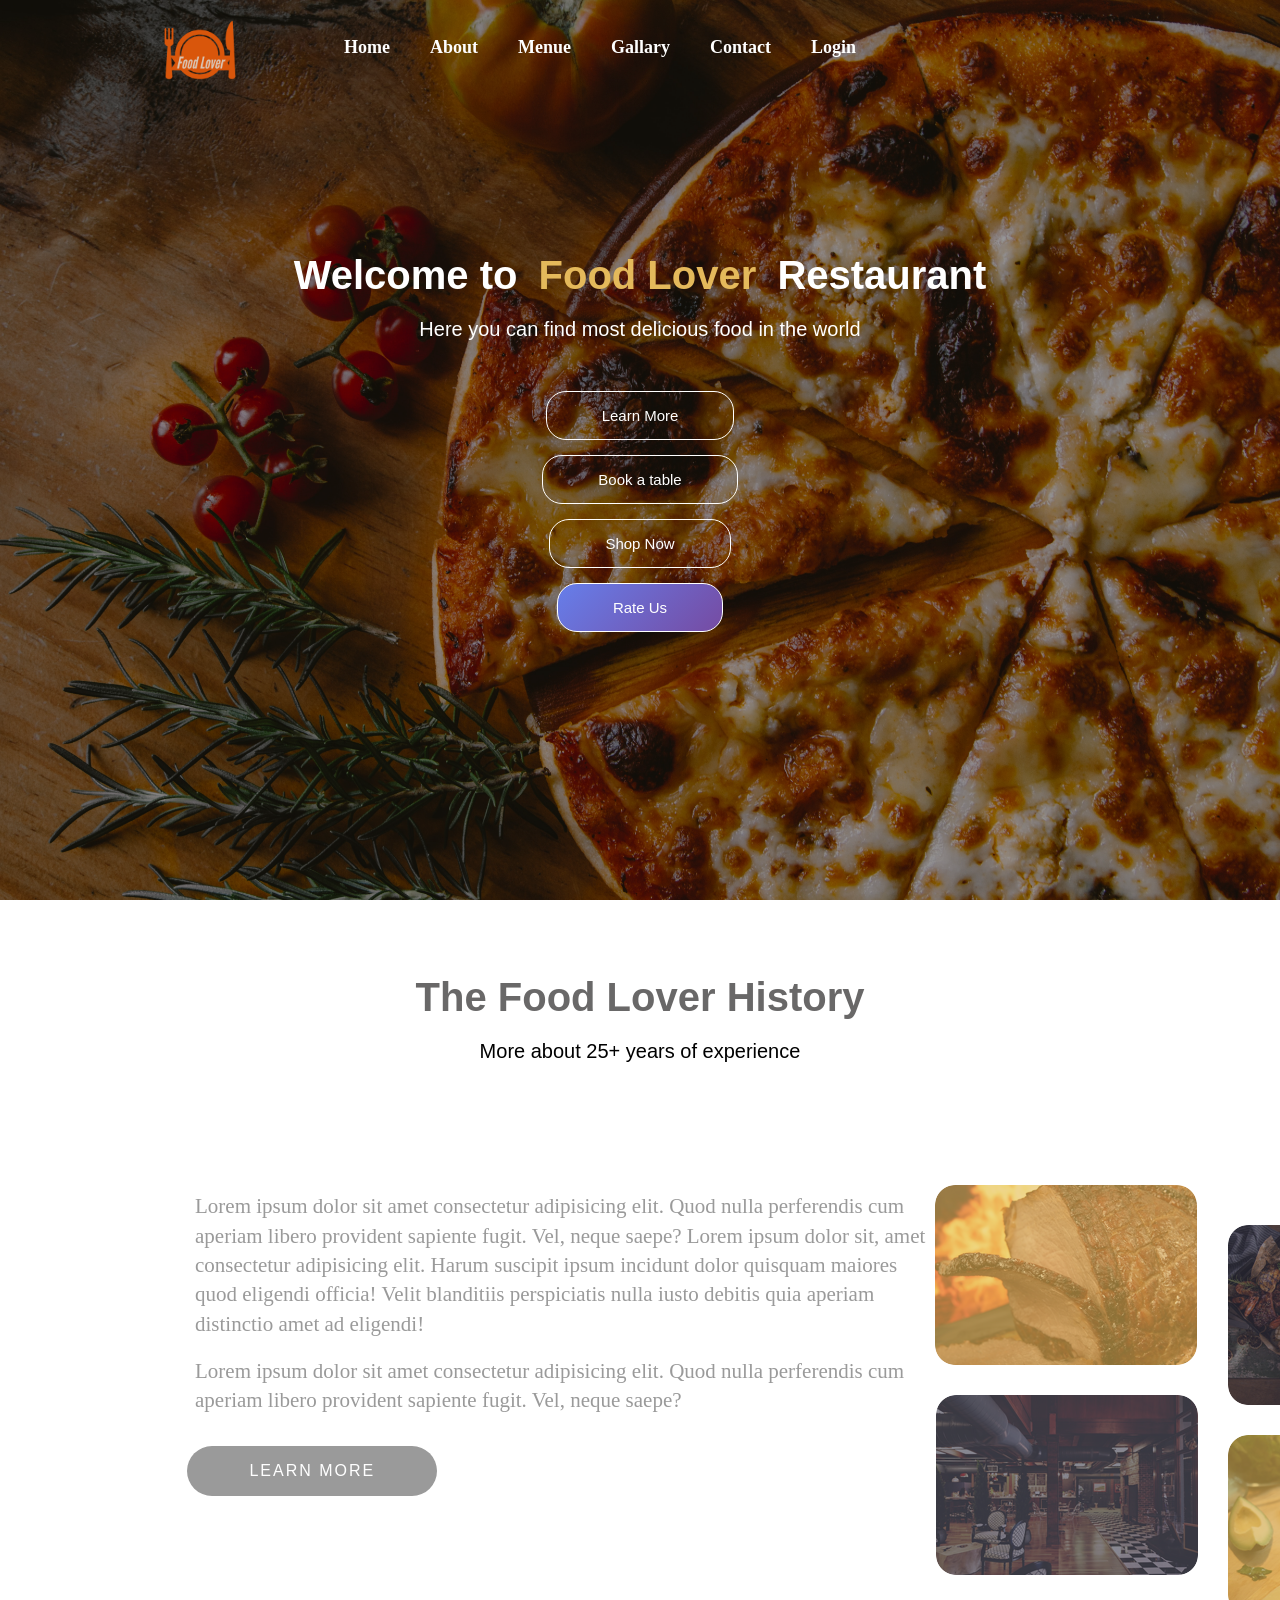
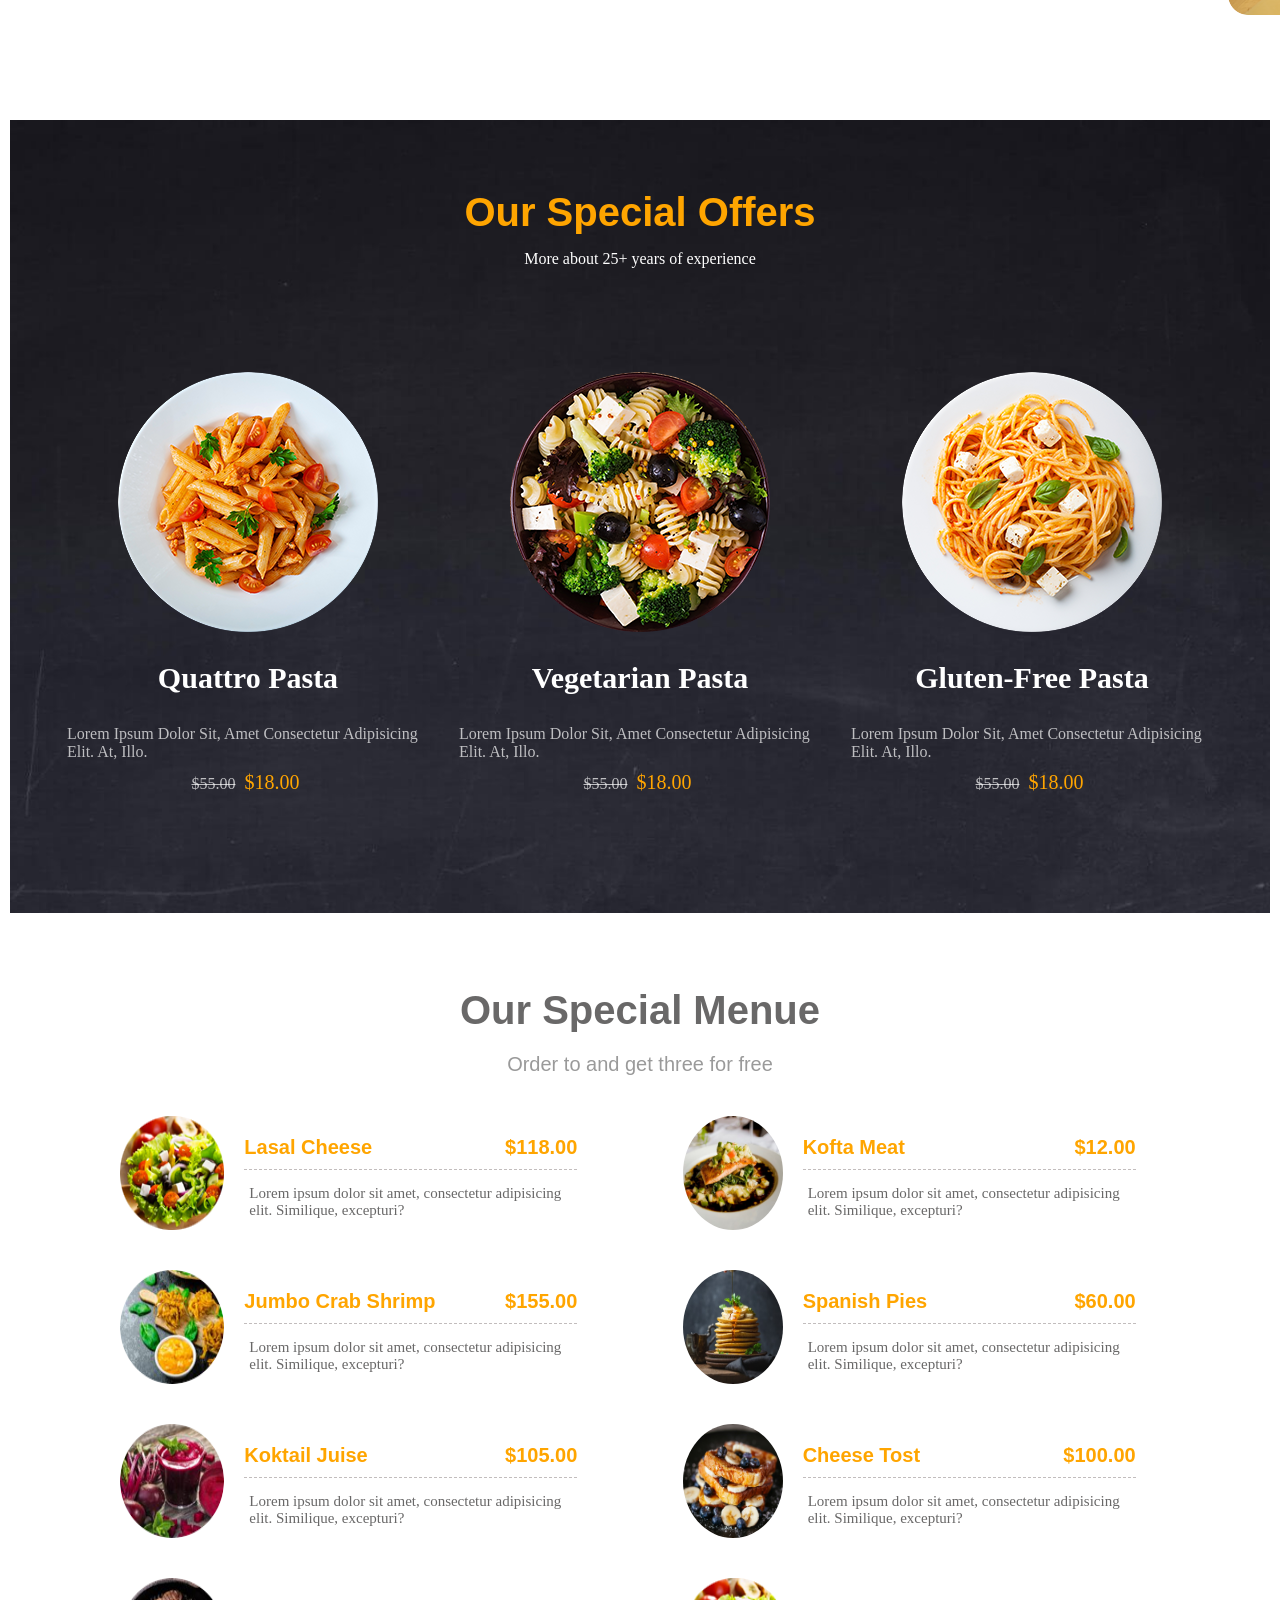
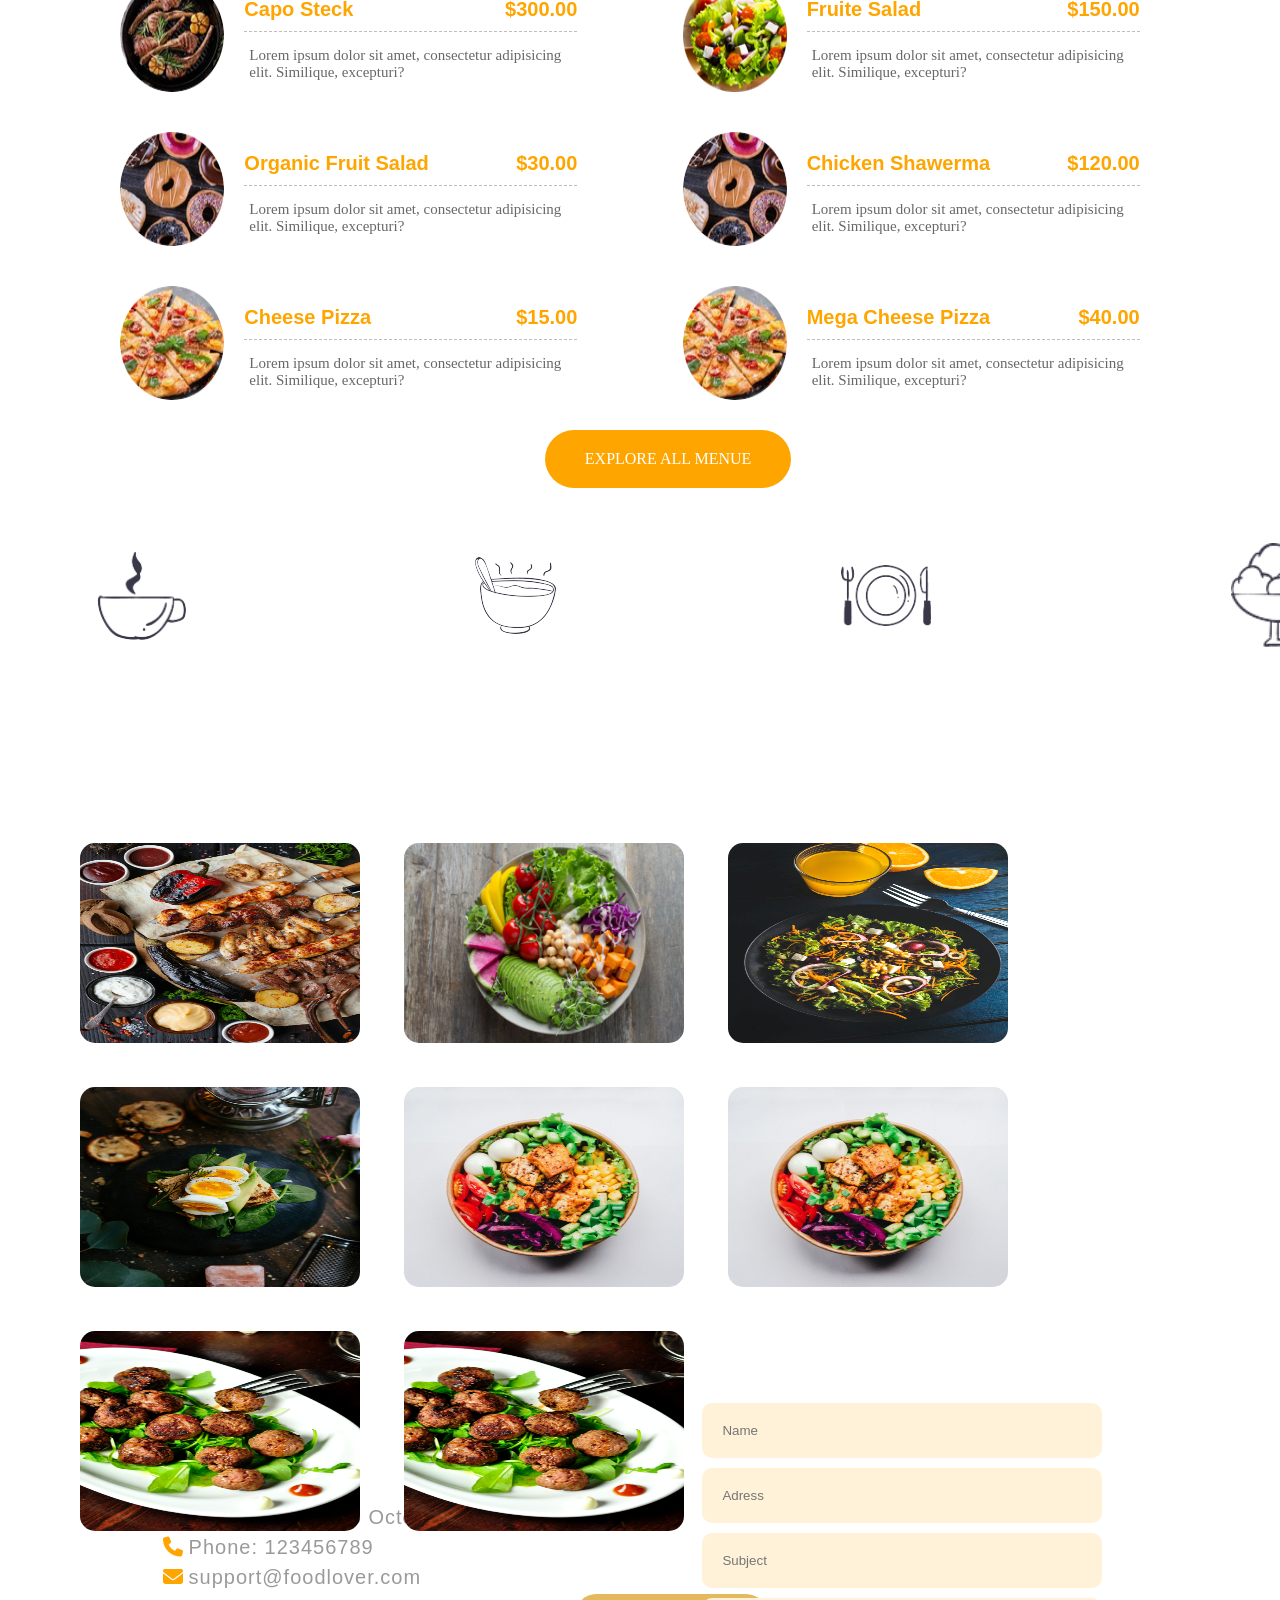
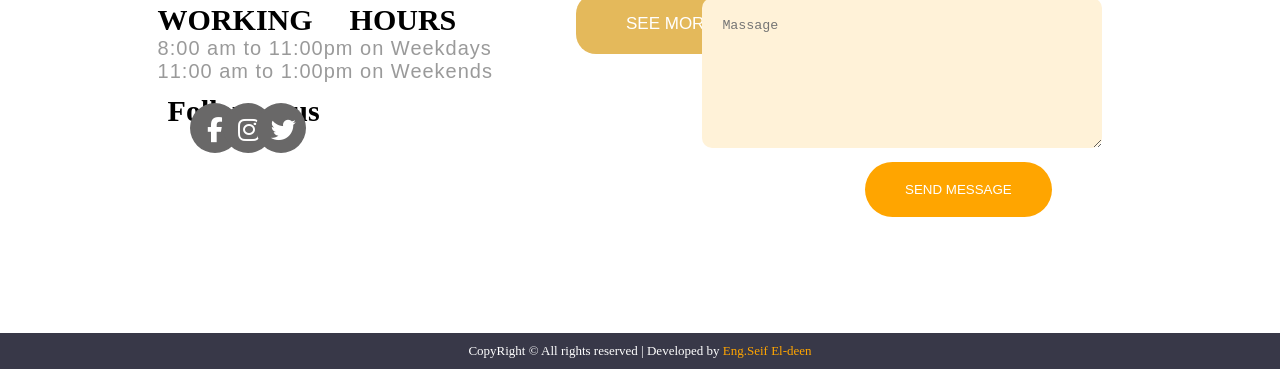
==== commit 88fd8cb5: "fix some bugs" ====
--- a/index.html
+++ b/index.html
@@ -5,9 +5,14 @@
     <meta charset="UTF-8">
     <meta name="viewport" content="width=device-width, initial-scale=1.0">
     <title>Restaurant</title>
-    <link rel="stylesheet" href="Css/Restaurant.css">
+    <link rel="stylesheet" href="Css/style.css">
     <link rel="icon" href="img/restaurant logo.png">
     <link rel="stylesheet" href="https://cdnjs.cloudflare.com/ajax/libs/font-awesome/6.6.0/css/all.min.css">
+    <meta property="og:title" content="Food Lover Restaurant">
+    <meta property="og:description" content="A cozy spot serving fresh, delicious meals made with love. Perfect for anyone craving authentic flavors and great vibes.">
+    <meta property="og:image" content="https://tse1.mm.bing.net/th/id/OIP.NtmUiwS-DP926vHo_ED57gHaE7?rs=1&pid=ImgDetMain&o=7&rm=3">
+    <meta property="og:url" content="https://seifeldeen-div.github.io/food-lover-restaurant/Restaurant%20web.html#home">
+    <meta property="og:type" content="website">
 </head>
 
 <body>
@@ -294,17 +299,17 @@
         <section id="gallary">
             <div class="g-content">
                 <div class="title">
-                    <h2>Our food gallary</h2>
+                    <!-- <h2>Our food gallary</h2> -->
                 </div>
                 <div class="g-imgs">
-                    <img src="img/gallery1.jpeg" alt="">
-                    <img src="img/gallery2.jpeg" alt="">
-                    <img src="img/gallery3.jpeg" alt="">
-                    <img src="img/gallery4.jpeg" alt="">
-                    <img src="img/gallery5.jpeg" alt="">
-                    <img src="img/gallery5.jpeg" alt="">
-                    <img src="img/gallery6.jpeg" alt="">
-                    <img src="img/gallery6.jpeg" alt="">
+                    <img src="img/gallery1.jpeg" alt="food gallary">
+                    <img src="img/gallery2.jpeg" alt="food gallary">
+                    <img src="img/gallery3.jpeg" alt="food gallary">
+                    <img src="img/gallery4.jpeg" alt="food gallary">
+                    <img src="img/gallery5.jpeg" alt="food gallary">
+                    <img src="img/gallery5.jpeg" alt="food gallary">
+                    <img src="img/gallery6.jpeg" alt="food gallary">
+                    <img src="img/gallery6.jpeg" alt="food gallary">
                 </div>
             </div>
             <button>SEE MORE</button>
@@ -362,8 +367,8 @@
     </main>
     <!-- footer  -->
     <footer>
-        <p>CopyRight &copy; All rights reserved | Made by
-            <a href="#">Eng.Seif El-deen</a>
+        <p>CopyRight &copy; All rights reserved | Developed by
+            <a href="https://www.linkedin.com/in/seifeldeen-div/">Eng.Seif El-deen</a>
         </p>
     </footer>
     <script src="js/app.js"></script>
@@ -403,4 +408,4 @@
     </script>
 </body>
 
-</html>+</html>
--- a/Css/style.css
+++ b/Css/style.css
@@ -0,0 +1,1312 @@
+*,
+*::before,
+*::after {
+    padding: 0;
+    margin: 0;
+    box-sizing: border-box;
+}
+
+html {
+    scroll-behavior: smooth;
+}
+
+/* header  */
+
+header {
+    height: 100vh;
+    position: relative;
+    background-image: url(../img/home_bg.jpeg);
+    background-position: center center;
+    background-size: cover;
+    background-repeat: no-repeat;
+}
+
+header * {
+    z-index: 2;
+}
+
+header::before {
+    content: "";
+    position: absolute;
+    top: 0;
+    left: 0;
+    height: 100%;
+    width: 100%;
+    background-color: black;
+    opacity: 0.4;
+}
+
+header .navbar img {
+    width: 100px;
+    transition: 1s;
+    animation: animate 2s ease-in-out;
+    animation-direction: alternate;
+    cursor: pointer;
+}
+
+@keyframes animate {
+    50% {
+        transform: scale(2) rotateY(360deg);
+    }
+
+    100% {
+        transform: scale(1) rotate(0deg);
+    }
+}
+
+header .navbar {
+    display: flex;
+    justify-content: space-between;
+    align-items: center;
+    /* padding: 15px 10px; */
+}
+
+ul {
+    list-style: none;
+}
+
+header .navbar ul li a {
+    text-decoration: none;
+    padding-bottom: 5px;
+    font-weight: 600;
+    color: white;
+}
+
+.navbar {
+    /* background-color: red; */
+    margin: 0px 150px;
+}
+
+header .navbar {
+    position: relative;
+}
+
+header .navbar ul {
+    display: flex;
+    align-items: center;
+}
+
+header .navbar ul li {
+    justify-content: space-between;
+    padding: 10px 20px;
+    font-size: 18px;
+    position: relative;
+    transition: all 0.3s ease;
+}
+
+header .navbar ul li a {
+    position: relative;
+    display: inline-block;
+    transition: all 0.3s ease;
+}
+
+header .navbar ul li a::after {
+    content: '';
+    position: absolute;
+    bottom: -5px;
+    left: 0;
+    width: 0;
+    height: 2px;
+    background-color: orange;
+    transition: width 0.3s ease;
+}
+
+header .navbar ul li:hover a::after {
+    width: 100%;
+}
+
+header .navbar ul li:hover {
+    border-bottom: none;
+}
+
+header .navbar ul li a.active {
+    color: orange;
+}
+
+header .navbar ul li a.active::after {
+    width: 100%;
+}
+
+.cart-icon-container {
+    position: relative;
+    margin-right: 20px;
+}
+
+.cart-icon {
+    position: relative;
+    color: white;
+    font-size: 24px;
+    text-decoration: none;
+    display: flex;
+    align-items: center;
+    justify-content: center;
+}
+
+.cart-count {
+    position: absolute;
+    top: -8px;
+    right: -8px;
+    background: orange;
+    color: white;
+    border-radius: 50%;
+    width: 20px;
+    height: 20px;
+    display: flex;
+    align-items: center;
+    justify-content: center;
+    font-size: 12px;
+    font-weight: bold;
+}
+
+.content {
+    font-family: sans-serif;
+    display: flex;
+    flex-direction: column;
+    justify-content: center;
+    align-items: center;
+    height: 75vh;
+    position: relative;
+    /* background-color: green; */
+}
+
+.banner-text {
+    position: absolute;
+    top: 20%;
+    left: 50%;
+    transform: translateX(-50%);
+    z-index: 10;
+    text-align: center;
+    width: 100%;
+}
+
+.banner-text h1 {
+    font-size: 48px;
+    color: white;
+    text-shadow: 2px 2px 8px rgba(0, 0, 0, 0.7);
+    font-weight: bold;
+    margin: 0;
+    animation: fadeInDown 1s ease;
+}
+
+@keyframes fadeInDown {
+    from {
+        opacity: 0;
+        transform: translate(-50%, -20px);
+    }
+
+    to {
+        opacity: 1;
+        transform: translate(-50%, 0);
+    }
+}
+
+.rate-btn {
+    background: linear-gradient(135deg, #667eea 0%, #764ba2 100%) !important;
+}
+
+.rate-btn-banner {
+    background: linear-gradient(135deg, #667eea 0%, #764ba2 100%) !important;
+    display: inline-flex;
+    align-items: center;
+    gap: 10px;
+    margin-top: 0;
+}
+
+.rate-btn-banner i {
+    font-size: 18px;
+}
+
+.content * {
+    padding: 10px;
+}
+
+.content h1 {
+    font-size: 40px;
+    color: white;
+}
+
+.content p {
+    font-size: 20px;
+    color: white;
+}
+
+.content a {
+    margin-top: 40px;
+    text-decoration: none;
+    font-size: 15px;
+    font-family: Arial, Helvetica, sans-serif;
+    padding: 15px 55px;
+    color: white;
+    border: 1px white solid;
+    border-radius: 20px;
+    transition: 0.5s;
+}
+
+.content a:hover {
+    background-color: orange;
+    border: none;
+    font-weight: 200;
+    letter-spacing: 5px;
+}
+
+.content span {
+    color: #e4b95b;
+}
+
+/* about */
+
+main #about {
+    height: 80vh;
+}
+
+main #about,
+main #menue,
+main #day-time {
+    margin: 50px 20px;
+    padding: 25px;
+    /* background-color: red; */
+}
+
+main #about .container .title {
+    display: flex;
+    flex-direction: column;
+    justify-content: center;
+    align-items: center;
+}
+
+main #about .container .title h2,
+main #menue .container .title h2 {
+    font-size: 40px;
+    font-family: Arial, Helvetica, sans-serif;
+    margin-bottom: 20px;
+    text-transform: capitalize;
+    color: #696868;
+}
+
+main #about .container .title p,
+main #menue .container .title p {
+    font-size: 20px;
+    font-family: sans-serif;
+    margin-bottom: 10px;
+}
+
+main #about .ab-content p {
+    line-height: 1.4;
+    color: #9a9a9a;
+}
+
+main #about .ab-content {
+    display: flex;
+    justify-content: space-between;
+    align-items: center;
+    height: 100%;
+}
+
+main #about .about-content p {
+    font-size: 21px;
+    margin-left: 150px;
+    width: 740px;
+}
+
+main #about .ab-content img {
+    margin-top: 7rem;
+    margin-right: 10%;
+}
+
+main #about .ab-content a {
+    display: inline-block;
+    margin-left: 16%;
+    margin-top: 30px;
+    padding: 16px 62px;
+    /* border: 1px red solid; */
+    border-radius: 50px;
+    text-decoration: none;
+    background-color: #9a9a9a;
+    color: white;
+    font-family: Arial, Helvetica, sans-serif;
+    transition: 0.5s;
+    letter-spacing: 2px;
+
+}
+
+main #about .ab-content a:hover {
+    background-color: #e4b95b;
+    transform: scale(1.1);
+    /* color: black; */
+}
+
+/* menue  */
+
+main #offer {
+    margin: 10px;
+    padding: 10px;
+    /* height: 80vh; */
+    /* background-color: red; */
+    background-image: url(../img/offer-background.jpg);
+    background-position: center center;
+    background-size: cover;
+    background-repeat: no-repeat;
+}
+
+main .container .title {
+    display: flex;
+    flex-direction: column;
+    justify-content: center;
+    align-items: center;
+}
+
+main #offer h2 {
+    font-size: 40px;
+    font-family: sans-serif;
+    margin: 60px 0px 15px;
+    color: orange;
+    text-transform: capitalize;
+}
+
+main #offer .container .title p {
+    color: white;
+}
+
+main #offer .container .offers {
+    margin: 4em 2em;
+    display: flex;
+    justify-content: center;
+    align-items: center;
+}
+
+main #offer .container .offers .card {
+    display: flex;
+    flex-direction: column;
+    justify-content: center;
+    align-items: center;
+    margin: 30px 0px;
+    padding: 10px;
+}
+
+main #offer .container .offers .card h3 {
+    font-size: 30px;
+    color: white;
+    padding: 15px;
+    margin: 10px 0px 10px;
+    text-transform: capitalize;
+}
+
+main #offer .container .offers .card p {
+    color: rgba(255, 255, 255, 0.699);
+    padding: 5px;
+    font-weight: 100;
+    text-transform: capitalize;
+    /* width: 450px; */
+}
+
+main #offer .container .offers .card p span {
+    color: orange;
+    font-weight: 500;
+    padding: 5px;
+    font-size: 20px;
+}
+
+main #offer .container .offers .card img {
+    transition: 0.8s ease-in-out;
+    cursor: pointer;
+}
+
+main #offer .container .offers .card .offer:hover img {
+    transform: rotateY(360deg) scale(1.2);
+
+}
+
+main #offer .container .offers .card:hover h3 {
+    color: orange;
+}
+
+/* menue  */
+
+main #menue {
+    height: 120vh;
+}
+
+main #menue .container .title p {
+    color: #9a9a9a;
+}
+
+main #menue .container .items {
+    display: flex;
+    justify-content: space-evenly;
+    align-items: center;
+}
+
+main #menue .container .items .item {
+    display: flex;
+    padding: 10px;
+    margin: 20px 0px;
+}
+
+main #menue .container .items .item div {
+    padding: 10px;
+    margin: 10px;
+}
+
+main #menue .container .items .item div h3 {
+    display: flex;
+    justify-content: space-between;
+    font-size: 20px;
+    text-transform: capitalize;
+    font-family: sans-serif;
+    color: orange;
+    border-bottom: 1px #c2bdbd dashed;
+    padding: 0px 0px 10px;
+}
+
+main #menue .container .items .item div p {
+    color: #696868;
+    font-weight: 300;
+    font-size: 15px;
+    padding: 5px;
+    margin: 10px 0px;
+    width: 333px;
+    height: 20px;
+}
+
+main #menue .container a,
+main #contact .con-content .l-inf button {
+    display: inline-block;
+    margin-left: 42%;
+    padding: 20px 40px;
+    border-radius: 50px;
+    background-color: orange;
+    color: white;
+    border: none;
+    transition: 0.6s;
+    text-decoration: none;
+}
+
+main #menue .container a:hover,
+main #gallary button:hover {
+    background-color: transparent;
+    border: 1px orange solid;
+    color: orange;
+}
+
+/* day time  */
+
+main #day-time {
+    height: 20vh;
+    background: url(../img/daytime_bg.jpeg) center center/cover fixed;
+    margin-bottom: 0px;
+    margin-left: 0px;
+    margin-right: 0px;
+
+}
+
+main .contain .items {
+    display: flex;
+    justify-content: center;
+    align-items: center;
+    padding: 0px 30px;
+    /* margin: 30px; */
+}
+
+main .contain .items .item img {
+    width: 100px;
+    padding: 5px;
+    margin: 0px 30px;
+}
+
+main .contain .items .item {
+    display: flex;
+    flex-direction: row-reverse;
+    justify-content: center;
+    align-items: center;
+    padding: 10px 30px;
+    margin: 10px 30px;
+}
+
+main .contain .items .item h3 {
+    color: white;
+    font-size: 30px;
+    /* padding: 10px; */
+    margin: 10px 0px;
+    font-family: sans-serif;
+}
+
+
+main .contain .items .item .title {
+    display: flex;
+    flex-direction: column;
+    justify-content: center;
+    align-items: center;
+}
+
+main .contain .items .item .title p {
+    color: white;
+    font-size: 18px;
+}
+
+/* gallary  */
+
+main #gallary {
+    height: 80vh;
+    background: url(../img/offer-background.jpg) center center/cover fixed;
+}
+
+main #gallary .g-content .g-imgs {
+    padding: 30px;
+    margin: 30px;
+    width: 100%;
+}
+
+main #gallary .g-content {
+    display: flex;
+    /* flex-direction: column; */
+    /* justify-content: center; */
+    align-items: center;
+    padding-bottom: 0;
+}
+
+main #gallary .g-content .g-imgs {
+    img:nth-child(1) {
+        animation: animation-1 2s ease-in-out infinite;
+    }
+
+    img:nth-child(2) {
+        animation: animation-1 2s 0.4s ease-in-out infinite;
+    }
+
+    img:nth-child(3) {
+        animation: animation-1 2s 0.8s ease-in-out infinite;
+    }
+
+    img:nth-child(4) {
+        animation: animation-1 2s 1.2s ease-in-out infinite;
+    }
+
+    img:nth-child(5) {
+        animation: animation-1 2s 1.6s ease-in-out infinite;
+    }
+
+    img:nth-child(6) {
+        animation: animation-1 2s 2s ease-in-out infinite;
+    }
+
+    img:nth-child(7) {
+        animation: animation-1 2s 2.4s ease-in-out infinite;
+    }
+
+    img:nth-child(8) {
+        animation: animation-1 2s 2.8s ease-in-out infinite;
+    }
+}
+
+main #gallary .g-content .g-imgs img {
+    width: 280px;
+    height: 200px;
+    border-radius: 15px;
+    margin: 20px;
+    columns: 1;
+}
+
+main #gallary .g-content .title h2 {
+    padding: 20px;
+    margin: 40px;
+    color: white;
+    font-size: 40px;
+    font-family: 'Franklin Gothic Medium', 'Arial Narrow', Arial, sans-serif;
+    text-align: center;
+    /* letter-spacing: 10px; */
+    text-transform: capitalize;
+    animation: animation 3s ease-in-out infinite;
+    animation-direction: alternate;
+}
+
+@keyframes animation {
+    0% {
+        letter-spacing: 0px;
+        transform: scale(1);
+        color: orange;
+    }
+
+    50% {
+        color: yellow;
+    }
+
+    to {
+        letter-spacing: 15px;
+        transform: scale(1.3);
+        color: #e4b95b;
+    }
+}
+
+@keyframes animation-1 {
+
+    0%,
+    100% {
+        transform: translateY(0);
+    }
+
+    50% {
+        transform: translateY(-5px);
+    }
+}
+
+main .g-content {
+    padding: 10vh 0px;
+}
+
+main #gallary button {
+    padding: 20px 50px;
+    border: none;
+    font-size: 17px;
+    background-color: #e4b95b;
+    margin: -50px 0px 0px 45%;
+    border-radius: 20px;
+    color: white;
+    font-family: 'Segoe UI', Tahoma, Geneva, Verdana, sans-serif;
+    transition: 0.7s ease-out;
+    cursor: pointer;
+}
+
+/* contact  */
+
+main #contact {
+    height: 60vh;
+}
+
+main #contact .con-content {
+    /* margin: 100px 0px; */
+    display: flex;
+    justify-content: space-evenly;
+    align-items: center;
+}
+
+main #contact .con-content .address h2,
+main #contact .con-content .working-hou h2,
+main #contact .con-content .fol-us h2 {
+    font-size: 30px;
+    font-family: emoji;
+    /* padding: 20px; */
+    /* margin: 10px 0px 0px 5px; */
+}
+
+main #contact .con-content .address p,
+main #contact .con-content .working-hou p {
+    font-size: 20px;
+    font-weight: 300;
+    font-family: Arial, Helvetica, sans-serif;
+    letter-spacing: 1px;
+    /* padding: 3px 0px 0px 20px; */
+    color: #9a9a9a;
+}
+
+main #contact .con-content .follow a {
+    margin: 0px 10px;
+}
+
+main #contact .con-content .follow a:hover i {
+    background-color: orange;
+    color: #696868;
+}
+
+main #contact .con-content .follow a i {
+    color: white;
+    font-size: 25px;
+    text-align: center;
+    /* align-items: center; */
+    padding: 15px;
+    background-color: #696868;
+    border-radius: 50px;
+    width: 50px;
+    height: 50px;
+    transition: 0.3s;
+    margin: -38px -20px 0px -21px;
+    transition: 0.4s;
+}
+
+main #contact .con-content .follow a i:hover {
+    transform: scale(1.3);
+}
+
+main #contact .con-content .follow .move-lin {
+    margin: -13px 0px 0px 43px;
+}
+
+main #contact .con-content .r-inf div,
+main #contact .con-content .l-inf div {
+    /* padding: 10px; */
+    margin: 10px;
+}
+
+main #contact .con-content .l-inf div input,
+main #contact .con-content .l-inf div textarea {
+    width: 400px;
+    padding: 20px;
+    background-color: rgb(255, 242, 216);
+    border: none;
+    border-radius: 10px;
+    outline: none;
+    transition: 0.5s;
+}
+
+main #contact .con-content .l-inf div input::placeholder,
+main #contact .con-content .l-inf div textarea::placeholder {
+    /* text-align: center; */
+    font-size: 20px 50px;
+    /* letter-spacing: 5px; */
+}
+
+main #contact .con-content .l-inf div input:focus {
+    background-color: transparent;
+    border: 1px orange solid;
+}
+
+main #contact .con-content .l-inf form {
+    padding: 0 20px;
+
+    .btn {
+        text-align: center;
+    }
+}
+
+main #contact .con-content .l-inf button {
+    margin-left: 28%;
+}
+
+
+main #contact .con-content .l-inf button:hover {
+    transform: scale(1.3);
+    border-color: transparent;
+    background-color: transparent;
+    border-bottom: 2px orange solid;
+    color: orange;
+    cursor: pointer;
+}
+
+main #contact .con-content .address i {
+    padding: 5px;
+    color: orange
+}
+
+footer {
+    background-color: #383848;
+    text-align: center;
+    padding: 10px;
+    color: white;
+
+    p {
+        font-size: 13px;
+    }
+}
+
+footer a {
+    text-decoration: none;
+    color: orange;
+}
+
+/* Hamburger Menu */
+.menu-toggle {
+    display: none;
+    flex-direction: column;
+    cursor: pointer;
+    padding: 5px;
+    z-index: 1000;
+}
+
+.menu-toggle span {
+    width: 25px;
+    height: 3px;
+    background-color: white;
+    margin: 3px 0;
+    transition: 0.3s;
+    border-radius: 3px;
+}
+
+.menu-toggle.active span:nth-child(1) {
+    transform: rotate(-45deg) translate(-5px, 6px);
+}
+
+.menu-toggle.active span:nth-child(2) {
+    opacity: 0;
+}
+
+.menu-toggle.active span:nth-child(3) {
+    transform: rotate(45deg) translate(-5px, -6px);
+}
+
+/* Responsive Design */
+
+/* Tablet and below (1024px and below) */
+@media (max-width: 1024px) {
+    .navbar {
+        margin: 0px 50px;
+    }
+
+    main #about .about-content p {
+        margin-left: 50px;
+        width: 90%;
+    }
+
+    main #about .ab-content img {
+        margin-right: 5%;
+        width: 300px;
+    }
+
+    main #menue .container .items {
+        flex-direction: column;
+    }
+
+    main #menue .container .items .r-items,
+    main #menue .container .items .l-items {
+        width: 100%;
+    }
+
+    main #menue .container a {
+        margin-left: 35%;
+    }
+
+    main #contact .con-content {
+        flex-direction: column;
+        gap: 40px;
+    }
+
+    main #contact .con-content .l-inf div input,
+    main #contact .con-content .l-inf div textarea {
+        width: 100%;
+        max-width: 500px;
+    }
+
+    main #contact .con-content .l-inf button {
+        margin-left: 20%;
+    }
+}
+
+/* Tablet (768px to 1024px) */
+@media (max-width: 1024px) and (min-width: 768px) {
+    header .navbar ul li {
+        padding: 10px 15px;
+        font-size: 16px;
+    }
+
+    .content h1 {
+        font-size: 35px;
+    }
+
+    .content p {
+        font-size: 18px;
+    }
+
+    main #about .ab-content {
+        flex-direction: column;
+        align-items: center;
+        gap: 30px;
+    }
+
+    main #about .ab-content img {
+        margin-top: 0;
+        margin-right: 0;
+    }
+
+    main #about .about-content p {
+        margin-left: 0;
+        width: 90%;
+        text-align: center;
+    }
+
+    main #about .ab-content a {
+        margin-left: 0;
+        display: block;
+        text-align: center;
+        width: fit-content;
+        margin: 30px auto;
+    }
+
+    main #offer .container .offers {
+        flex-wrap: wrap;
+    }
+
+    main #gallary .g-content .g-imgs {
+        display: grid;
+        grid-template-columns: repeat(3, 1fr);
+        gap: 15px;
+    }
+
+    main #gallary .g-content .g-imgs img {
+        width: 100%;
+        height: auto;
+        margin: 0;
+    }
+
+    main #gallary button {
+        margin-left: 40%;
+    }
+}
+
+/* Mobile (768px and below) */
+@media (max-width: 768px) {
+
+    /* Header and Navbar */
+    .navbar {
+        margin: 0px 20px;
+        padding: 10px 0;
+    }
+
+    .menu-toggle {
+        display: flex;
+    }
+
+    header .navbar nav {
+        position: fixed;
+        top: 0;
+        right: -100%;
+        width: 70%;
+        height: 100vh;
+        background-color: rgba(0, 0, 0, 0.95);
+        transition: right 0.3s ease;
+        z-index: 999;
+        padding-top: 80px;
+    }
+
+    header .navbar nav.active {
+        right: 0;
+    }
+
+    header .navbar ul {
+        flex-direction: column;
+        align-items: center;
+        gap: 20px;
+    }
+
+    header .navbar ul li {
+        padding: 15px 0;
+        width: 100%;
+        text-align: center;
+    }
+
+    header .navbar ul li:hover {
+        border-bottom: none;
+        background-color: rgba(255, 165, 0, 0.2);
+    }
+
+    header .navbar ul li a::after {
+        display: none;
+    }
+
+    header .navbar img {
+        width: 80px;
+    }
+
+    /* Header Content */
+    header {
+        background-size: cover;
+        height: 100vh;
+    }
+
+    .content {
+        padding: 20px;
+        text-align: center;
+        z-index: 1;
+    }
+
+    .content h1 {
+        font-size: 28px;
+        line-height: 1.3;
+    }
+
+    .content p {
+        font-size: 16px;
+    }
+
+    .content a {
+        padding: 12px 40px;
+        font-size: 14px;
+    }
+
+    /* About Section */
+    main #about {
+        height: auto;
+        padding: 40px 20px;
+    }
+
+    main #about .container .title h2,
+    main #menue .container .title h2 {
+        font-size: 30px;
+        text-align: center;
+    }
+
+    main #about .container .title p,
+    main #menue .container .title p {
+        font-size: 16px;
+        text-align: center;
+    }
+
+    main #about .ab-content {
+        flex-direction: column;
+        align-items: center;
+        gap: 30px;
+    }
+
+    main #about .ab-content img {
+        width: 100%;
+        max-width: 400px;
+        margin-top: 0;
+        margin-right: 0;
+    }
+
+    main #about .about-content p {
+        margin-left: 0;
+        width: 100%;
+        font-size: 16px;
+        text-align: center;
+    }
+
+    main #about .ab-content a {
+        margin-left: 0;
+        display: block;
+        text-align: center;
+        width: fit-content;
+        margin: 30px auto;
+        padding: 14px 50px;
+    }
+
+    /* Offer Section */
+    main #offer {
+        padding: 40px 20px;
+    }
+
+    main #offer h2 {
+        font-size: 30px;
+    }
+
+    main #offer .container .offers {
+        flex-direction: column;
+        margin: 2em 0;
+    }
+
+    main #offer .container .offers .card {
+        width: 100%;
+        max-width: 300px;
+    }
+
+    main #offer .container .offers .card img {
+        width: 100%;
+        max-width: 200px;
+    }
+
+    main #offer .container .offers .card h3 {
+        font-size: 24px;
+    }
+
+    /* Menu Section */
+    main #menue {
+        height: auto;
+        padding: 40px 20px;
+    }
+
+    main #menue .container .items {
+        flex-direction: column;
+        gap: 20px;
+    }
+
+    main #menue .container .items .r-items,
+    main #menue .container .items .l-items {
+        width: 100%;
+    }
+
+    main #menue .container .items .item {
+        flex-direction: column;
+        align-items: center;
+        text-align: center;
+        padding: 15px;
+    }
+
+    main #menue .container .items .item img {
+        width: 120px;
+        height: 120px;
+        object-fit: cover;
+        margin-bottom: 15px;
+    }
+
+    main #menue .container .items .item div {
+        width: 100%;
+    }
+
+    main #menue .container .items .item div h3 {
+        justify-content: center;
+        font-size: 18px;
+        padding: 10px 0;
+    }
+
+    main #menue .container .items .item div p {
+        width: 100%;
+        height: auto;
+        font-size: 14px;
+    }
+
+    main #menue .container a {
+        margin-left: 0;
+        display: block;
+        text-align: center;
+        width: fit-content;
+        margin: 30px auto;
+        padding: 15px 35px;
+    }
+
+    /* Day Time Section */
+    main #day-time {
+        height: auto;
+        padding: 40px 20px;
+    }
+
+    main .contain .items {
+        flex-direction: column;
+        gap: 20px;
+    }
+
+    main .contain .items .item {
+        flex-direction: row;
+        padding: 15px;
+    }
+
+    main .contain .items .item img {
+        width: 80px;
+        margin: 0 20px;
+    }
+
+    main .contain .items .item h3 {
+        font-size: 24px;
+    }
+
+    main .contain .items .item .title p {
+        font-size: 16px;
+    }
+
+    /* Gallery Section */
+    main #gallary {
+        height: auto;
+        padding: 40px 20px;
+    }
+
+    main #gallary .g-content .title h2 {
+        font-size: 30px;
+        margin: 20px 0;
+    }
+
+    main #gallary .g-content .g-imgs {
+        display: grid;
+        grid-template-columns: repeat(2, 1fr);
+        gap: 15px;
+        padding: 20px 10px;
+        margin: 20px 0;
+    }
+
+    main #gallary .g-content .g-imgs img {
+        width: 100%;
+        height: 150px;
+        object-fit: cover;
+        margin: 0;
+    }
+
+    main #gallary button {
+        margin: 20px auto;
+        display: block;
+        padding: 15px 40px;
+    }
+
+    /* Contact Section */
+    main #contact {
+        height: auto;
+        /* padding: 40px 20px; */
+    }
+
+    main #contact .con-content {
+        flex-direction: column;
+        margin: 40px 0;
+        gap: 40px;
+    }
+
+    main #contact .con-content .r-inf {
+        width: 100%;
+        text-align: center;
+    }
+
+    main #contact .con-content .address h2,
+    main #contact .con-content .working-hou h2,
+    main #contact .con-content .fol-us h2 {
+        font-size: 24px;
+        margin: 20px 0;
+    }
+
+    main #contact .con-content .address p,
+    main #contact .con-content .working-hou p {
+        font-size: 16px;
+        padding: 5px 0;
+    }
+
+    main #contact .con-content .follow .move-lin {
+        margin: 20px 0;
+        display: flex;
+        justify-content: center;
+        gap: 15px;
+    }
+
+    main #contact .con-content .l-inf {
+        width: 100%;
+    }
+
+    main #contact .con-content .l-inf form {
+        display: flex;
+        flex-direction: column;
+        align-items: center;
+    }
+
+    main #contact .con-content .l-inf div {
+        width: 100%;
+        max-width: 400px;
+    }
+
+    main #contact .con-content .l-inf div input,
+    main #contact .con-content .l-inf div textarea {
+        width: 100%;
+        padding: 15px;
+        font-size: 14px;
+    }
+
+    main #contact .con-content .l-inf button {
+        margin-left: 0;
+        padding: 15px 40px;
+        width: fit-content;
+    }
+}
+
+/* Small Mobile (480px and below) */
+@media (max-width: 480px) {
+    .navbar {
+        margin: 0px 10px;
+    }
+
+    header .navbar img {
+        width: 60px;
+    }
+
+    .content h1 {
+        font-size: 24px;
+    }
+
+    .content p {
+        font-size: 14px;
+    }
+
+    main #about .container .title h2,
+    main #menue .container .title h2,
+    main #offer h2,
+    main #gallary .g-content .title h2 {
+        font-size: 24px;
+    }
+
+    main #gallary .g-content .g-imgs {
+        grid-template-columns: 1fr;
+    }
+
+    main #contact .con-content .l-inf div {
+        max-width: 100%;
+    }
+}
